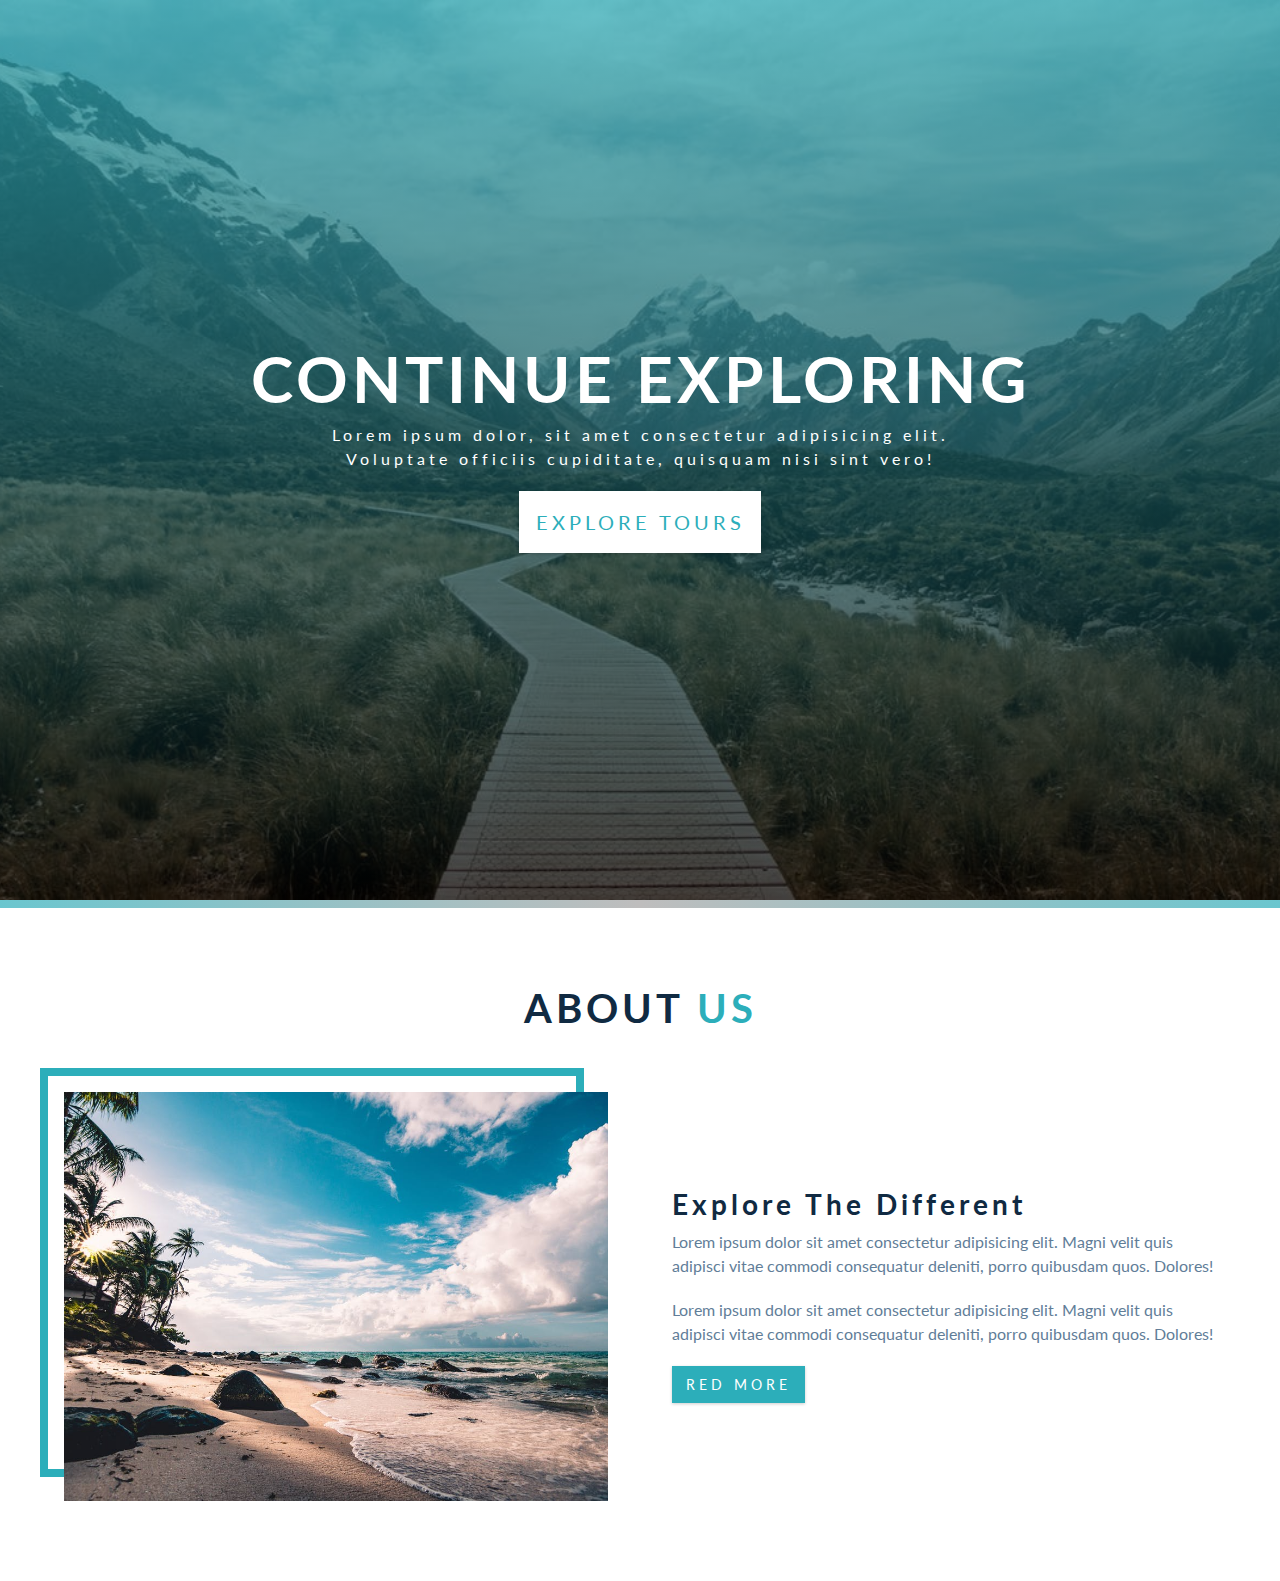
==== index.html @ 552b9ff3 "About is physically compeleted" ====
<!DOCTYPE html>
<html lang="en">
  <head>
    <meta charset="UTF-8" />
    <meta name="viewport" content="width=device-width, initial-scale=1.0" />
    <meta http-equiv="X-UA-Compatible" content="ie=edge" />
    <title>SANDRA || TOURS</title>
    <!-- favicon -->
    <link rel="shortcut icon" href="./images/favicon85.ico" type="image/x-icon" />
    <!-- font-awesome -->
    <link
      rel="stylesheet"
      href="./fontawesome-free-5.12.1-web/css/all.min.css"
    />
    <!-- styles css -->
    <link rel="stylesheet" href="./css/styles.css" />
  </head>
  <body>

    <!-- header  -->
    <header id="home">
      <!-- navbar -->

      <!-- hero -->
      <div class="hero">
        <div class="hero-banner">
          <h1>continue exploring</h1>
          <p>
            Lorem ipsum dolor, sit amet consectetur adipisicing elit. Voluptate officiis cupiditate, quisquam nisi sint vero!
          </p>
          <a href="#featured" class="btn hero-btn scroll-link">
            explore tours
          </a>
        </div>
      </div>
    </header>
    <!-- end of header  -->

    <!-- separation-Line -->
    <div class="content-divider"></div>
    <!-- end of separation-line -->

    <!-- about section -->
    <section class="section" id="about">

      <!-- title -->
      <div class="section-title">
        <h2>about <span>us</span></h2>
      </div>
      <!-- end of title -->

      <div class="section-center about-center">
        <!-- about img wrapper -->
        <article class="about-img">
          <img src="./images/about.jpeg" alt="awesome beach" class="about-photo">
        </article>
        <!-- end of about img wrapper -->

        <!-- about info -->
        <article class="about-info">
          <h3>explore the different</h3>
          <p>
            Lorem ipsum dolor sit amet consectetur adipisicing elit. Magni velit quis adipisci vitae commodi consequatur deleniti, porro quibusdam quos. Dolores!
          </p>

          <p>
            Lorem ipsum dolor sit amet consectetur adipisicing elit. Magni velit quis adipisci vitae commodi consequatur deleniti, porro quibusdam quos. Dolores!
          </p>
          <a href="#" class="btn">red more</a>
          
        </article>
        <!-- end of about info -->
      </div>

    </section>
    <!-- end of about section -->

    <!-- services -->
    <!--end services -->

    <!-- featured tours -->
    <!-- end of featured tours -->

    <!-- contact -->

    <!-- end of contact -->

    <!-- gallery  -->

    <!-- end of gallery  -->

    <!-- footer -->

    <!-- js -->
    <script src="./js/app.js"></script>
  </body>
</html>
---- css/styles.css ----
/*
=============== 
Fonts
===============
*/
@import url("https://fonts.googleapis.com/css?family=Lato:400,700&display=swap");

/*
=============== 
Variables
===============
*/

:root {
  /* dark shades of primary color*/
  --clr-primary-1: hsl(184, 91%, 17%);
  --clr-primary-2: hsl(185, 84%, 25%);
  --clr-primary-3: hsl(185, 81%, 29%);
  --clr-primary-4: hsl(184, 77%, 34%);
  /* primary/main color */
  --clr-primary-5: hsl(185, 62%, 45%);
  /* lighter shades of primary color */
  --clr-primary-6: hsl(185, 57%, 50%);
  --clr-primary-7: hsl(184, 65%, 59%);
  --clr-primary-8: hsl(184, 80%, 74%);
  --clr-primary-9: hsl(185, 94%, 87%);
  --clr-primary-10: hsl(186, 100%, 94%);
  /* darkest grey - used for headings */
  --clr-grey-1: hsl(209, 61%, 16%);
  --clr-grey-2: hsl(211, 39%, 23%);
  --clr-grey-3: hsl(209, 34%, 30%);
  --clr-grey-4: hsl(209, 28%, 39%);
  /* grey used for paragraphs */
  --clr-grey-5: hsl(210, 22%, 49%);
  --clr-grey-6: hsl(209, 23%, 60%);
  --clr-grey-7: hsl(211, 27%, 70%);
  --clr-grey-8: hsl(210, 31%, 80%);
  --clr-grey-9: hsl(212, 33%, 89%);
  --clr-grey-10: hsl(210, 36%, 96%);
  --clr-white: #fff;
  --ff-primary: "Lato", sans-serif;
  --transition: all 0.3s linear;
  --spacing: 0.25rem;
  --radius: 0.5rem;
  --light-shadow: 0 5px 15px rgba(0, 0, 0, 0.1);
  --dark-shadow: 0 5px 15px rgba(0, 0, 0, 0.2);
}
/*
=============== 
Global Styles
===============
*/

* {
  margin: 0;
  padding: 0;
  box-sizing: border-box;
}
body {
  font-family: var(--ff-primary);
  background: var(--clr-white);
  color: var(--clr-grey-1);
  line-height: 1.5;
  font-size: 0.875rem;
}
ul {
  list-style-type: none;
}
a {
  text-decoration: none;
}
img {
  width: 100%;
  display: block;
}
/* img:not(.nav-logo) {
  width: 100%;
  display: block;
} */

h1,
h2,
h3,
h4 {
  letter-spacing: var(--spacing);
  text-transform: capitalize;
  line-height: 1.25;
  margin-bottom: 0.75rem;
}
h1 {
  font-size: 3rem;
}
h2 {
  font-size: 2rem;
}
h3 {
  font-size: 1.25rem;
}
h4 {
  font-size: 0.875rem;
}
p {
  margin-bottom: 1.25rem;
  color: var(--clr-grey-5);
}
@media screen and (min-width: 800px) {
  h1 {
    font-size: 4rem;
  }
  h2 {
    font-size: 2.5rem;
  }
  h3 {
    font-size: 1.75rem;
  }
  h4 {
    font-size: 1rem;
  }
  body {
    font-size: 1rem;
  }
  h1,
  h2,
  h3,
  h4 {
    line-height: 1;
  }
}
/*  global classes */

.btn {
  text-transform: uppercase;
  background: var(--clr-primary-5);
  color: var(--clr-white);
  padding: 0.375rem 0.75rem;
  letter-spacing: var(--spacing);
  display: inline-block;
  /* font-weight: 700; */
  transition: var(--transition);
  font-size: 0.875rem;
  border: 2px solid transparent;
  cursor: pointer;
  box-shadow: 0 1px 3px rgba(0, 0, 0, 0.2);
}
.btn:hover {
  color: var(--clr-primary-1);
  background: var(--clr-primary-9);
}

.section{
  padding: 5rem 0;
}

.section-title{
  text-align: center;
  margin-bottom: 4rem;
}

.section-title h2{
  text-transform: uppercase;
}

.section-title span{
  color: var(--clr-primary-5);
}

.section-center{
  width: 90vw;
  margin: 0 auto;
  max-width: 1170px;
}

@media screen and (min-width: 992px){
  width: 95vw;
}
/*
=============== 
Navbar
===============
*/


/*
=============== 
Hero
===============
*/
.hero{
  min-height: 100vh;
  background: var(--clr-primary-5);
  display: flex;
  justify-content: center;
  align-items: center;
  padding: 0 3rem;
}

.hero-banner{
  text-align: center;
  color: var(--clr-white);
}

.hero-banner h1{
  text-transform: uppercase;
}

.hero-banner p{
  max-width: 35rem;
  margin-left: auto;
  margin-right: auto;
  color: var(--clr-white);
  letter-spacing: var(--spacing);
}

.hero-btn{
  padding: 0.9rem;
  font-size: 1.25rem;
  background: var(--clr-white);
  color: var(--clr-primary-5);
}

.hero-btn:hover{
  background: transparent;
  color: var(--clr-white);
  border-color: var(--clr-white);
}

@media screen and (min-width:768px){
  .hero{
    background: linear-gradient(rgba(44,174,186,0.7), rgba(0, 0, 0, 0.7)) ,url('../images/main.jpeg') center/cover no-repeat;
  }

  .hero-banner{
    padding: 0;
  }

  .hero-banner p{
    max-width: 45rem;
  }
}

.content-divider{
  height: 0.5rem;
  background: linear-gradient(to Left, rgba(44,174,186,0.7), rgba(163, 161, 161, 0.7), rgba(44,174,186,0.7));
}

/*
=============== 
About
===============
*/

/* section add to globals */
/* title add to globals */
/* section center add to globals */

.about-img, .about-info{
  margin-bottom: 2rem;
}

@media screen and (min-width: 992px){
  .about-center{
    display: flex;
    justify-content: space-between;
    flex-wrap: wrap;
  }

  .about-img, .about-info{
    flex: 0 0 calc(50% - 2rem);
    margin-bottom: 0;
    align-self: center;
  }
}

@media screen and (min-width:1170px){
  .about-img{
    position: relative;
  }

  .about-img::before{
    content: '';
    position: absolute;
    width: 100%;
    height: 100%;
    border: 0.5rem solid var(--clr-primary-5);
    box-sizing: border-box;
    top: -1.5rem;
    left: -1.5rem;
    z-index: -1;
  }

}

/*
=============== 
Services
===============
*/



/*
=============== 
Featured Tours
===============
*/



/*
=============== 
Contact
===============
*/



/*
=============== 
Gallery
===============
*/

 

/*
=============== 
Footer
===============
*/
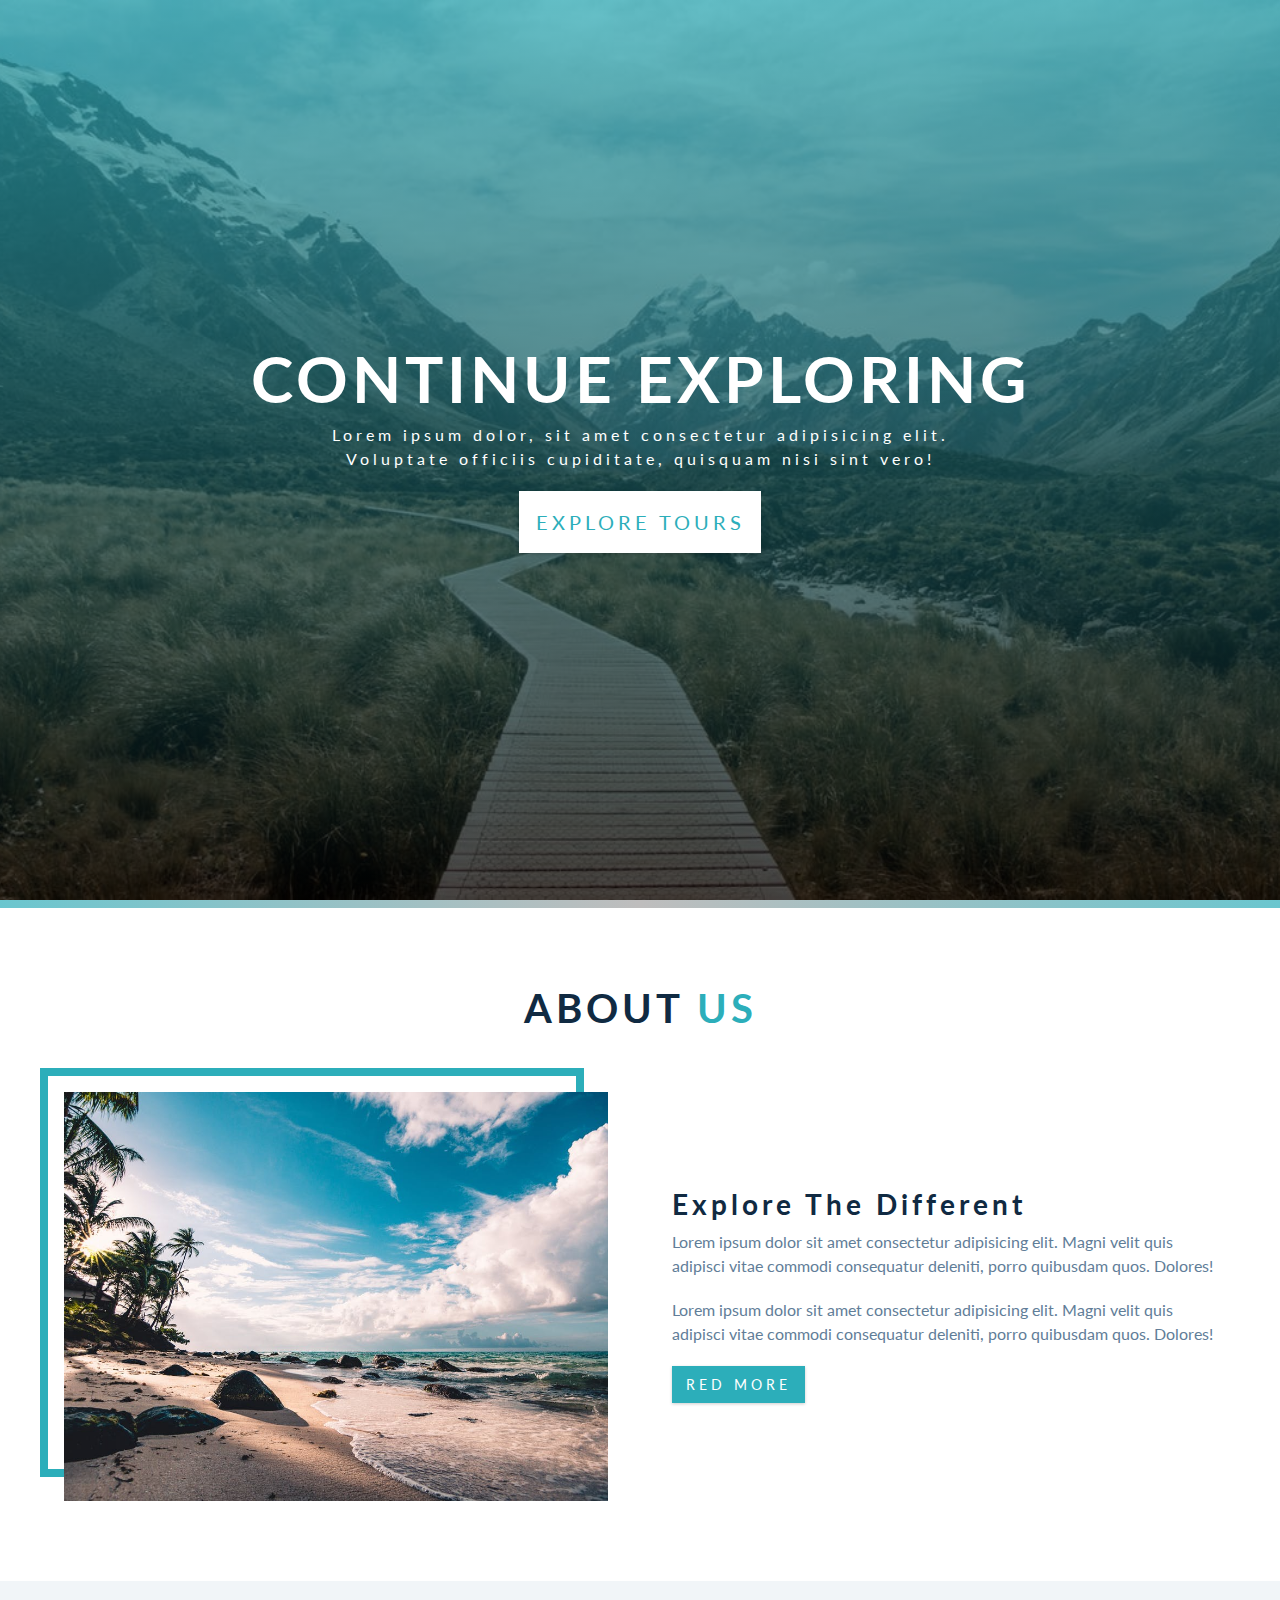
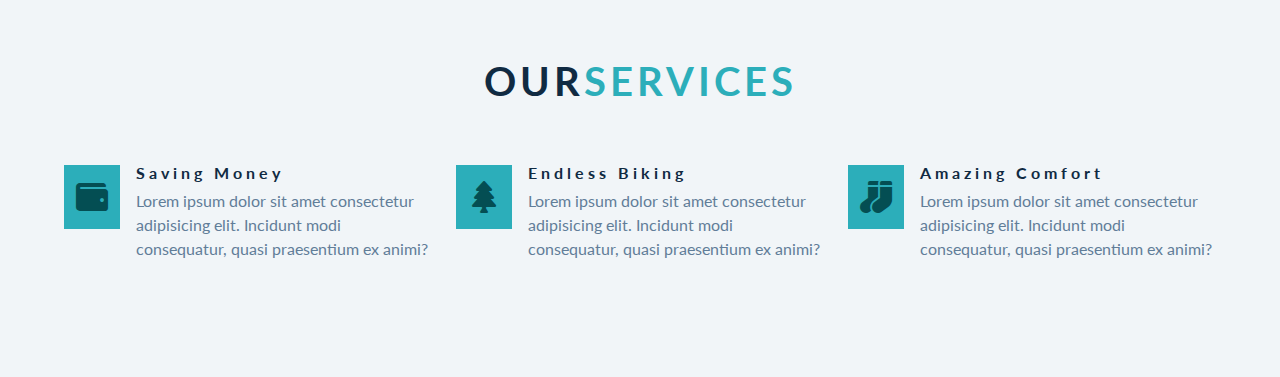
==== commit dbbfcaea: "services is physically compeleted" ====
--- a/index.html
+++ b/index.html
@@ -6,7 +6,7 @@
     <meta http-equiv="X-UA-Compatible" content="ie=edge" />
     <title>SANDRA || TOURS</title>
     <!-- favicon -->
-    <link rel="shortcut icon" href="./images/favicon85.ico" type="image/x-icon" />
+    <link rel="shortcut icon" href="./images/Sandra-favicon.ico" type="image/x-icon" />
     <!-- font-awesome -->
     <link
       rel="stylesheet"
@@ -36,18 +36,21 @@
     </header>
     <!-- end of header  -->
 
+
+
     <!-- separation-Line -->
     <div class="content-divider"></div>
     <!-- end of separation-line -->
 
+
+
     <!-- about section -->
     <section class="section" id="about">
-
-      <!-- title -->
+      <!-- section-title -->
       <div class="section-title">
         <h2>about <span>us</span></h2>
       </div>
-      <!-- end of title -->
+      <!-- end of section-title -->
 
       <div class="section-center about-center">
         <!-- about img wrapper -->
@@ -75,7 +78,66 @@
     </section>
     <!-- end of about section -->
 
+
+
     <!-- services -->
+    <section class="section services" id="services">
+
+      <!-- section-title -->
+      <div class="section-title">
+        <h2>our<span>services</span></h2>
+      </div>
+      <!-- end of section-title -->
+
+      <div class="section-center services-center">
+        
+        <!-- single service -->
+        <article class="service">
+          <span class="service-icon">
+            <i class="fas fa-wallet fa-fw"></i>
+          </span>
+
+          <div class="service-info">
+            <h4 class="service-title">saving money</h4>
+            <p class="service-text">
+              Lorem ipsum dolor sit amet consectetur adipisicing elit. Incidunt modi consequatur, quasi praesentium ex animi?
+            </p>
+          </div>
+        </article> 
+        <!-- end of single service -->
+
+        <!-- single service -->
+        <article class="service">
+          <span class="service-icon">
+            <i class="fas fa-tree fa-fw"></i>
+          </span>
+
+          <div class="service-info">
+            <h4 class="service-title">endless biking</h4>
+            <p class="service-text">
+              Lorem ipsum dolor sit amet consectetur adipisicing elit. Incidunt modi consequatur, quasi praesentium ex animi?
+            </p>
+          </div>
+        </article> 
+        <!-- end of single service -->
+
+        <!-- single service -->
+        <article class="service">
+          <span class="service-icon">
+            <i class="fas fa-socks fa-fw"></i>
+          </span>
+
+          <div class="service-info">
+            <h4 class="service-title">amazing comfort</h4>
+            <p class="service-text">
+              Lorem ipsum dolor sit amet consectetur adipisicing elit. Incidunt modi consequatur, quasi praesentium ex animi?
+            </p>
+          </div>
+        </article> 
+        <!-- end of single service -->
+
+      </div>
+    </section>
     <!--end services -->
 
     <!-- featured tours -->
--- a/css/styles.css
+++ b/css/styles.css
@@ -304,8 +304,67 @@
 ===============
 */
 
-
-
+.services{
+  background: var(--clr-grey-10);
+}
+
+.service{
+  text-align: center;
+  margin-bottom: 3rem;
+}
+
+.service-icon{
+  background: var(--clr-primary-5);
+  color: var(--clr-primary-1);
+  padding: 0.5rem;
+  display: inline-block;
+  font-size: 2rem;
+  margin-bottom: 1.5rem;
+}
+
+.service-text{
+  max-width: 20rem;
+  margin-right: auto;
+  margin-left: auto;
+}
+
+@media screen and (min-width: 576px){
+  .services-center{
+    display: flex;
+    justify-content: space-between;
+    flex-wrap: wrap;
+  }
+
+  .service{
+    flex: 0 0 calc(50% - 1rem);
+    margin-bottom: 1rem;
+  }
+}
+
+@media screen and (min-width: 992px){
+  .service{
+    flex: 0 0 calc(33.333% - 1rem);
+  }
+}
+
+@media screen and (min-width: 1170px){
+  .service{
+    display: flex;
+    text-align: left;
+  }
+
+  .service-icon{
+    align-self: flex-start;
+  }
+
+  .service-info{
+    padding-left: 1rem;
+  }
+
+  .service-title{
+    margin-bottom: 0.5rem;
+  }
+}
 /*
 =============== 
 Contact
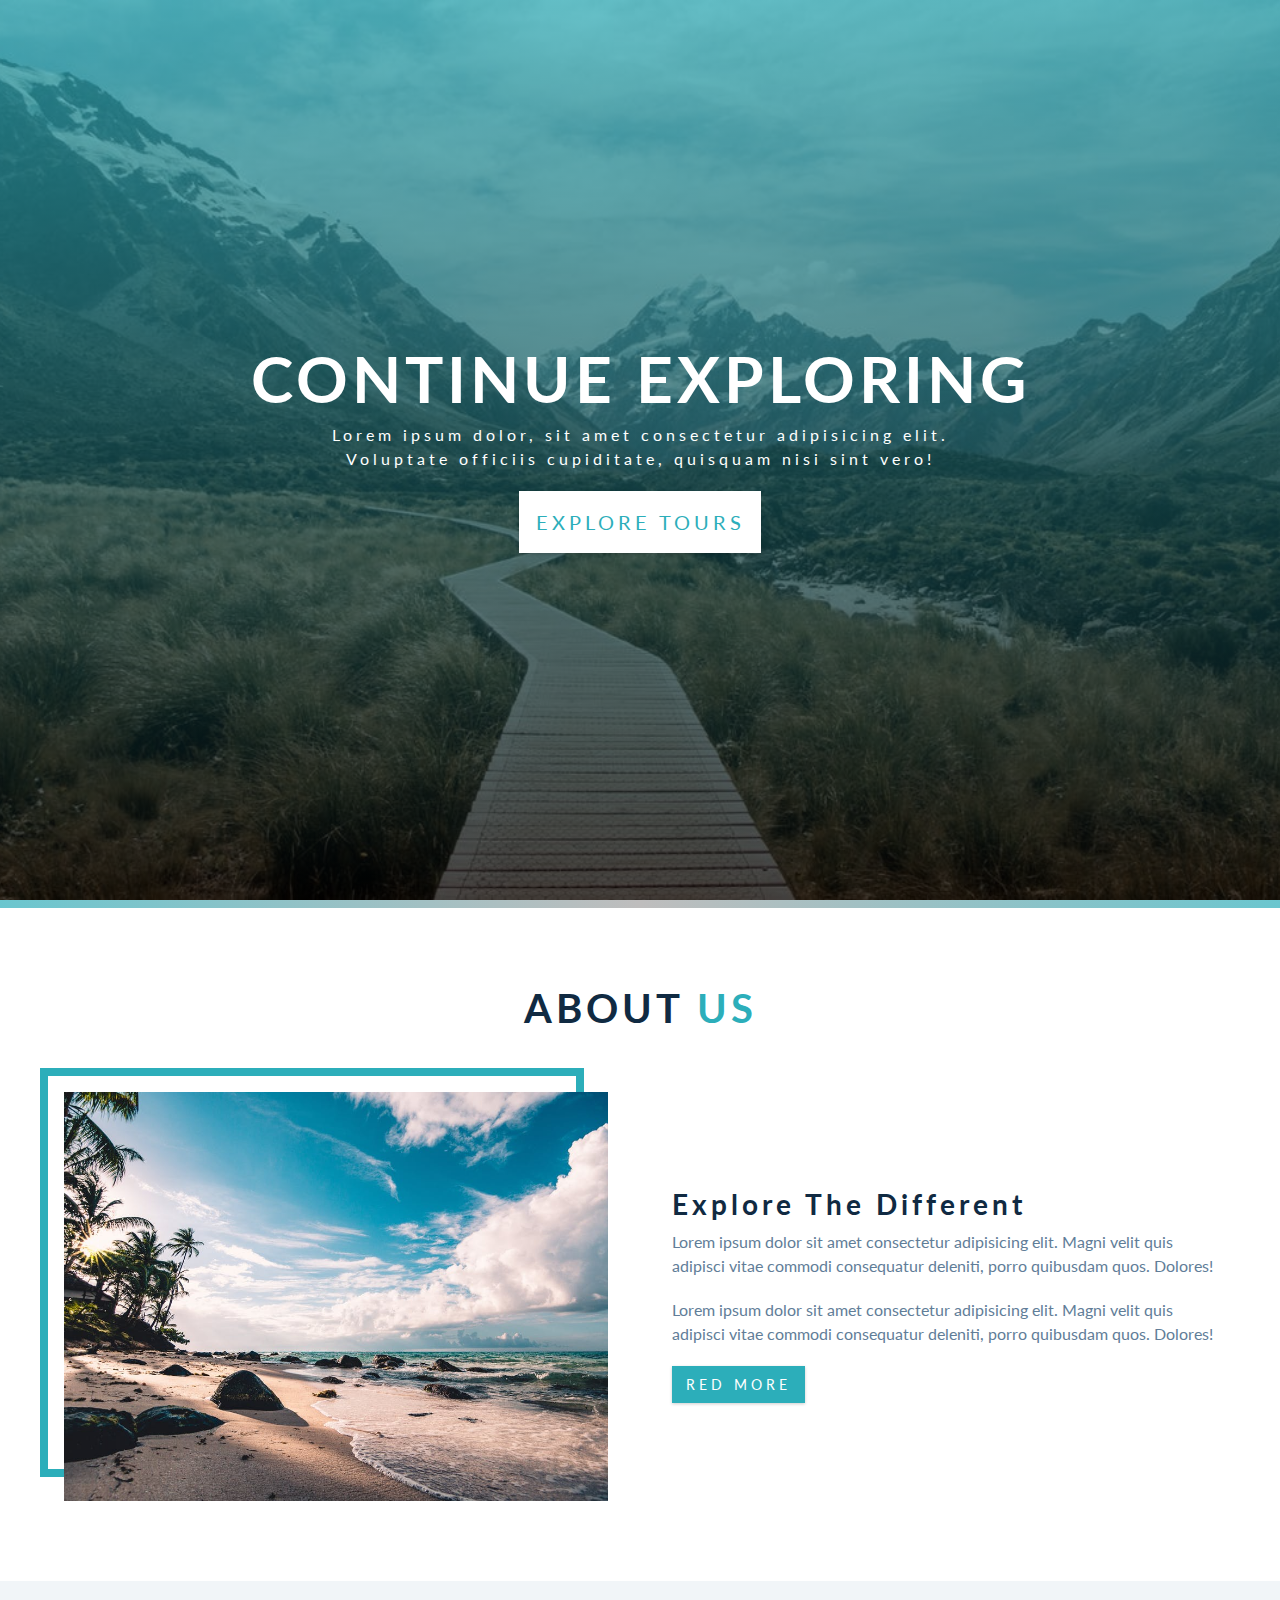
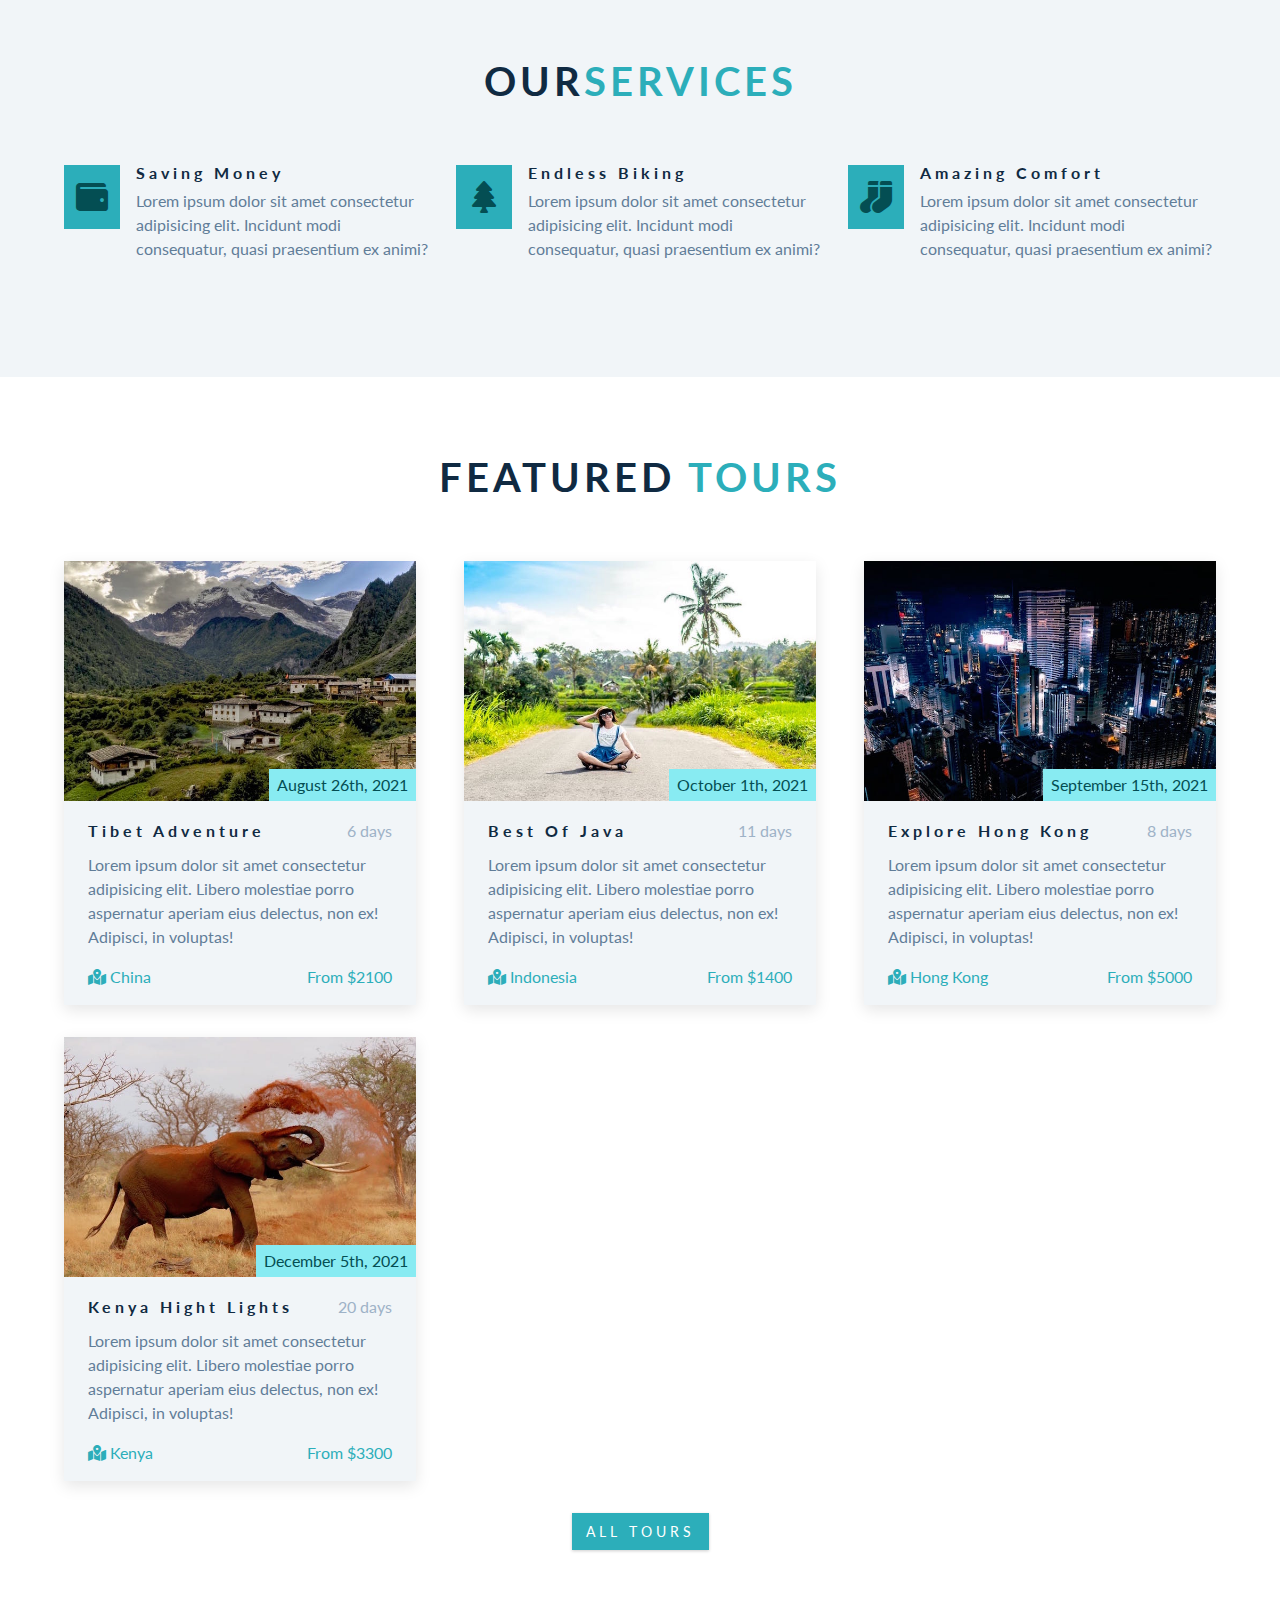
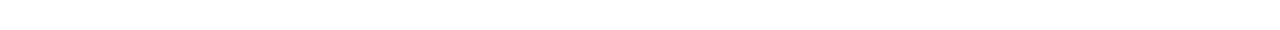
==== commit 3aa32024: "featured stage is physically compeleted" ====
--- a/index.html
+++ b/index.html
@@ -138,11 +138,159 @@
 
       </div>
     </section>
-    <!--end services -->
+    <!--end of services -->
+
+
 
     <!-- featured tours -->
+    <section class="section" id="featured">
+
+    <!-- section-title -->
+      <div class="section-title">
+        <h2>featured <span>tours</span></h2>
+      </div>
+      <!-- end of section-title -->
+      
+      <!-- featured-center -->
+      <div class="section-center featured-center">
+
+        <!-- single tour -->
+        <article class="tour-card">
+          <!-- tour-img -->
+          <div class="tour-img-container">
+            <img src="./images/tour-1.jpeg" class="tour-img" alt="">
+            <p class="tour-date">
+              august 26th, 2021</p>
+          </div>
+          <!-- end of tour-img -->
+
+          <!-- tour-info -->
+          <div class="tour-info">
+            <div class="tour-title">
+              <h4>tibet adventure</h4>
+              <p>6 days</p>
+            </div>
+            <p>
+              Lorem ipsum dolor sit amet consectetur adipisicing elit. Libero molestiae porro aspernatur aperiam eius delectus, non ex! Adipisci, in voluptas!
+            </p>
+            <div class="tour-footer">
+              <p>
+                <span>
+                  <i class="fas fa-map-marked-alt"></i>
+                </span>
+                china
+              </p>
+              <p>from $2100</p>
+            </div>
+          </div>
+        </article>
+        <!-- end of single tour -->
+
+        <!-- single tour -->
+        <article class="tour-card">
+          <!-- tour-img -->
+          <div class="tour-img-container">
+            <img src="./images/tour-2.jpeg" class="tour-img" alt="">
+            <p class="tour-date">
+              october 1th, 2021</p>
+          </div>
+          <!-- end of tour-img -->
+
+          <!-- tour-info -->
+          <div class="tour-info">
+            <div class="tour-title">
+              <h4>best of java</h4>
+              <p>11 days</p>
+            </div>
+            <p>
+              Lorem ipsum dolor sit amet consectetur adipisicing elit. Libero molestiae porro aspernatur aperiam eius delectus, non ex! Adipisci, in voluptas!
+            </p>
+            <div class="tour-footer">
+              <p>
+                <span>
+                  <i class="fas fa-map-marked-alt"></i>
+                </span>
+                indonesia
+              </p>
+              <p>from $1400</p>
+            </div>
+          </div>
+        </article>
+        <!-- end of single tour -->
+
+        <!-- single tour -->
+        <article class="tour-card">
+          <!-- tour-img -->
+          <div class="tour-img-container">
+            <img src="./images/tour-3.jpeg" class="tour-img" alt="">
+            <p class="tour-date">
+              september 15th, 2021</p>
+          </div>
+          <!-- end of tour-img -->
+
+          <!-- tour-info -->
+          <div class="tour-info">
+            <div class="tour-title">
+            <h4>explore hong kong</h4>
+              <p>8 days</p>
+            </div>
+            <p>
+              Lorem ipsum dolor sit amet consectetur adipisicing elit. Libero molestiae porro aspernatur aperiam eius delectus, non ex! Adipisci, in voluptas!
+            </p>
+            <div class="tour-footer">
+              <p>
+                <span>
+                  <i class="fas fa-map-marked-alt"></i>
+                </span>
+                hong kong
+              </p>
+              <p>from $5000</p>
+            </div>
+          </div>
+        </article>
+        <!-- end of single tour -->
+
+        <!-- single tour -->
+        <article class="tour-card">
+          <!-- tour-img -->
+          <div class="tour-img-container">
+            <img src="./images/tour-4.jpeg" class="tour-img" alt="">
+            <p class="tour-date">
+              december 5th, 2021</p>
+          </div>
+          <!-- end of tour-img -->
+
+          <!-- tour-info -->
+          <div class="tour-info">
+            <div class="tour-title">
+            <h4>kenya hight lights</h4>
+              <p>20 days</p>
+            </div>            
+            <p>
+              Lorem ipsum dolor sit amet consectetur adipisicing elit. Libero molestiae porro aspernatur aperiam eius delectus, non ex! Adipisci, in voluptas!
+            </p>
+            <div class="tour-footer">
+              <p>
+                <span>
+                  <i class="fas fa-map-marked-alt"></i>
+                </span>
+                kenya
+              </p>
+              <p>from $3300</p>
+            </div>
+          </div>
+        </article>
+        <!-- end of single tour -->
+      </div>
+      <!-- end of featured-center -->
+      <div class="tour-btn">
+        <a href="#" class="btn">all tours</a>
+      </div>
+    </section>
     <!-- end of featured tours -->
 
+
+ 
     <!-- contact -->
 
     <!-- end of contact -->
--- a/css/styles.css
+++ b/css/styles.css
@@ -296,14 +296,6 @@
 ===============
 */
 
-
-
-/*
-=============== 
-Featured Tours
-===============
-*/
-
 .services{
   background: var(--clr-grey-10);
 }
@@ -365,6 +357,102 @@
     margin-bottom: 0.5rem;
   }
 }
+
+/*
+=============== 
+Featured Tours
+===============
+*/
+.tour-card{
+  transition: var(--transition);
+  background: var(--clr-grey-10);
+  box-shadow: var(--light-shadow);
+  margin-bottom: 2rem;
+}
+
+.tour-card:hover{
+  box-shadow: var(--dark-shadow);
+  transform: scale(1.02);
+  border-bottom-left-radius: var(--radius);
+  border-bottom-right-radius: var(--radius);
+}
+
+.tour-img-container{
+  position: relative;
+}
+
+.tour-img{
+  height: 15rem;
+  object-fit: cover;
+}
+
+.tour-date{
+  position: absolute;
+  right: 0;
+  bottom: 0;
+  background: var(--clr-primary-8);
+  margin-bottom: 0;
+  color: var(--clr-primary-1);
+  text-transform: capitalize;
+  padding: 0.25rem 0.5rem;
+}
+
+.tour-info{
+  padding: 1.25rem 1.5rem;
+}
+
+.tour-title{
+  display: flex;
+  justify-content: space-between;
+  flex-wrap: wrap;
+}
+
+.tour-title h4, .tour-title p{
+  margin-bottom: 0.75rem;
+  line-height: 1.25rem;
+}
+
+.tour-title p{
+  color: var(--clr-grey-7);
+}
+
+.tour-footer{
+  display: flex;
+  justify-content: space-between;
+  flex-wrap: wrap;
+  align-items: center;
+}
+
+.tour-footer p{
+  line-height: 0;
+  margin-bottom: 0;
+  text-transform: capitalize;
+  color: var(--clr-primary-5);
+}
+
+.tour-btn{
+  text-align: center;
+}
+
+@media screen and (min-width:768px){
+  .featured-center{
+    display: flex;
+    flex-wrap: wrap;
+    justify-content: space-between;
+  }
+
+  .tour-card{
+    flex: 0 0 calc(50% - 2rem);
+  }
+}
+
+@media screen and (min-width: 1170px){
+  .tour-card{
+    flex: 0 0 calc(33.333% - 2rem);
+  }
+}
+
+
 /*
 =============== 
 Contact
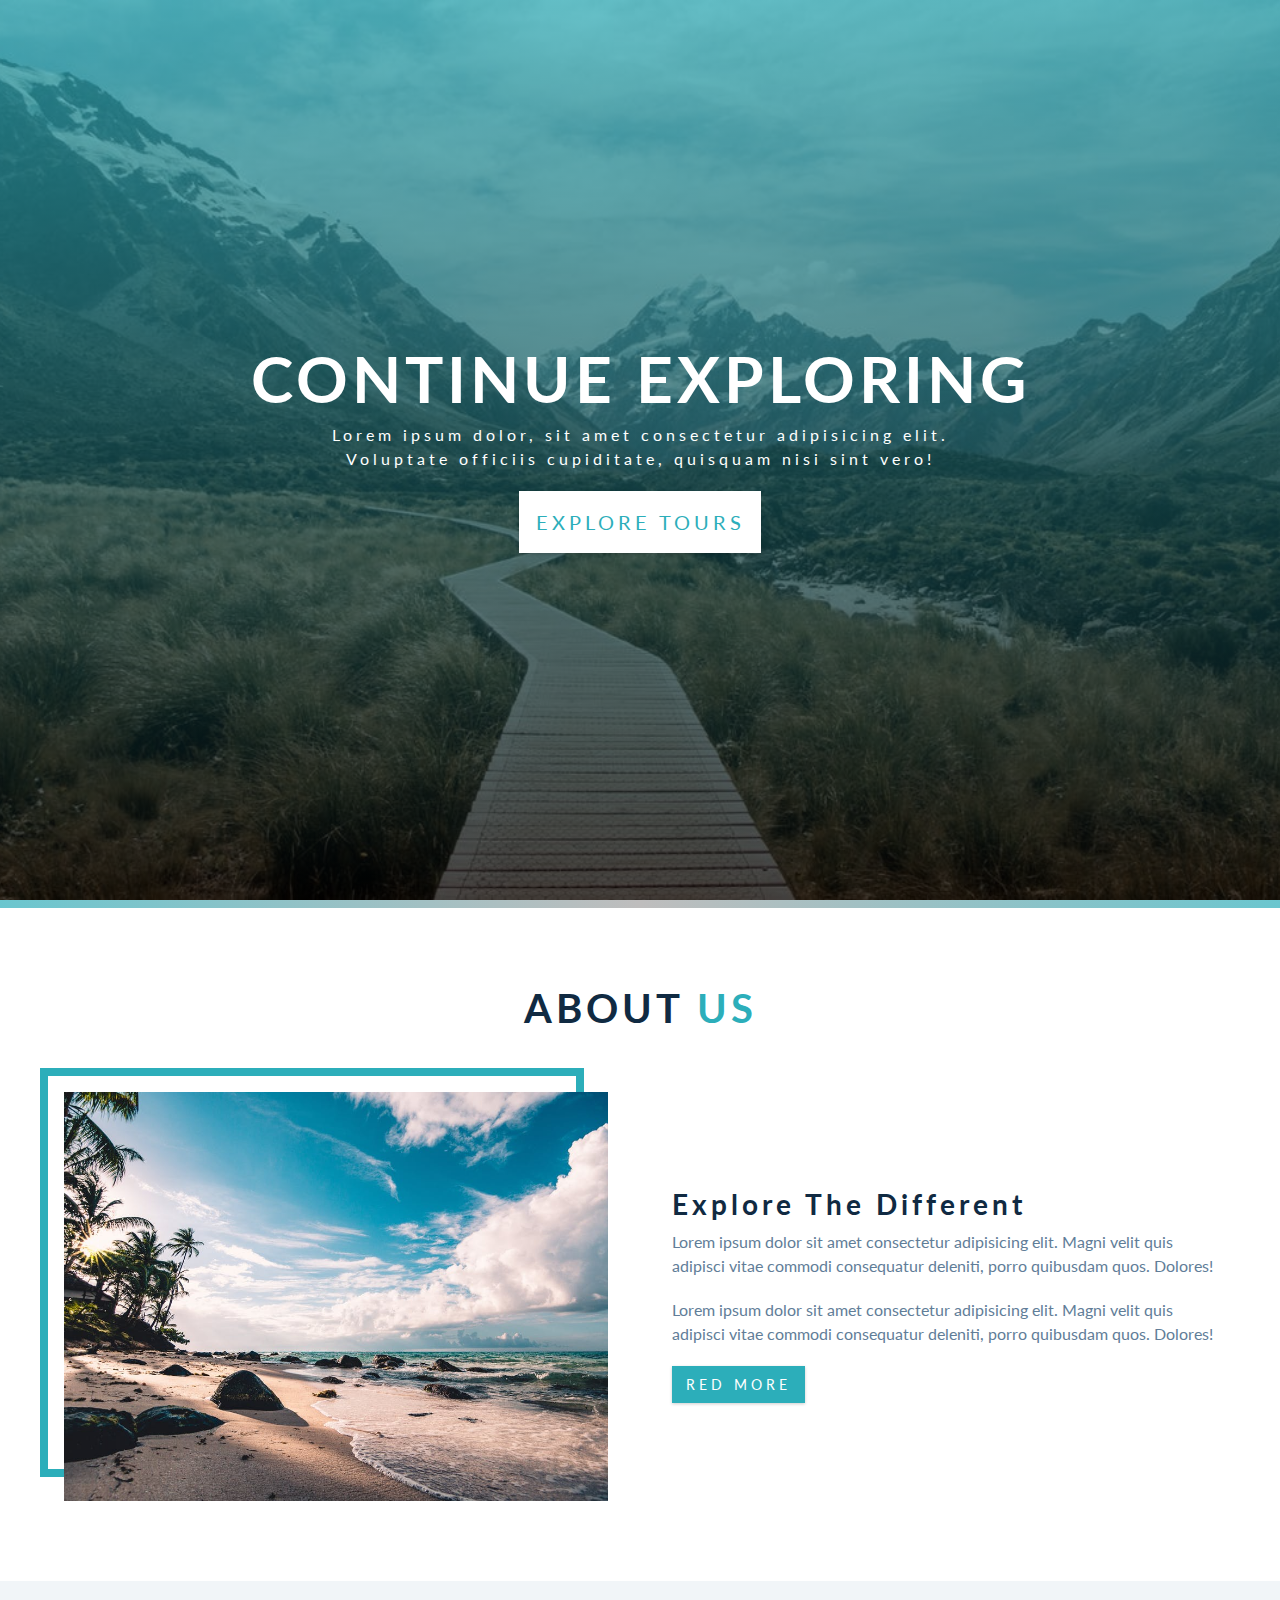
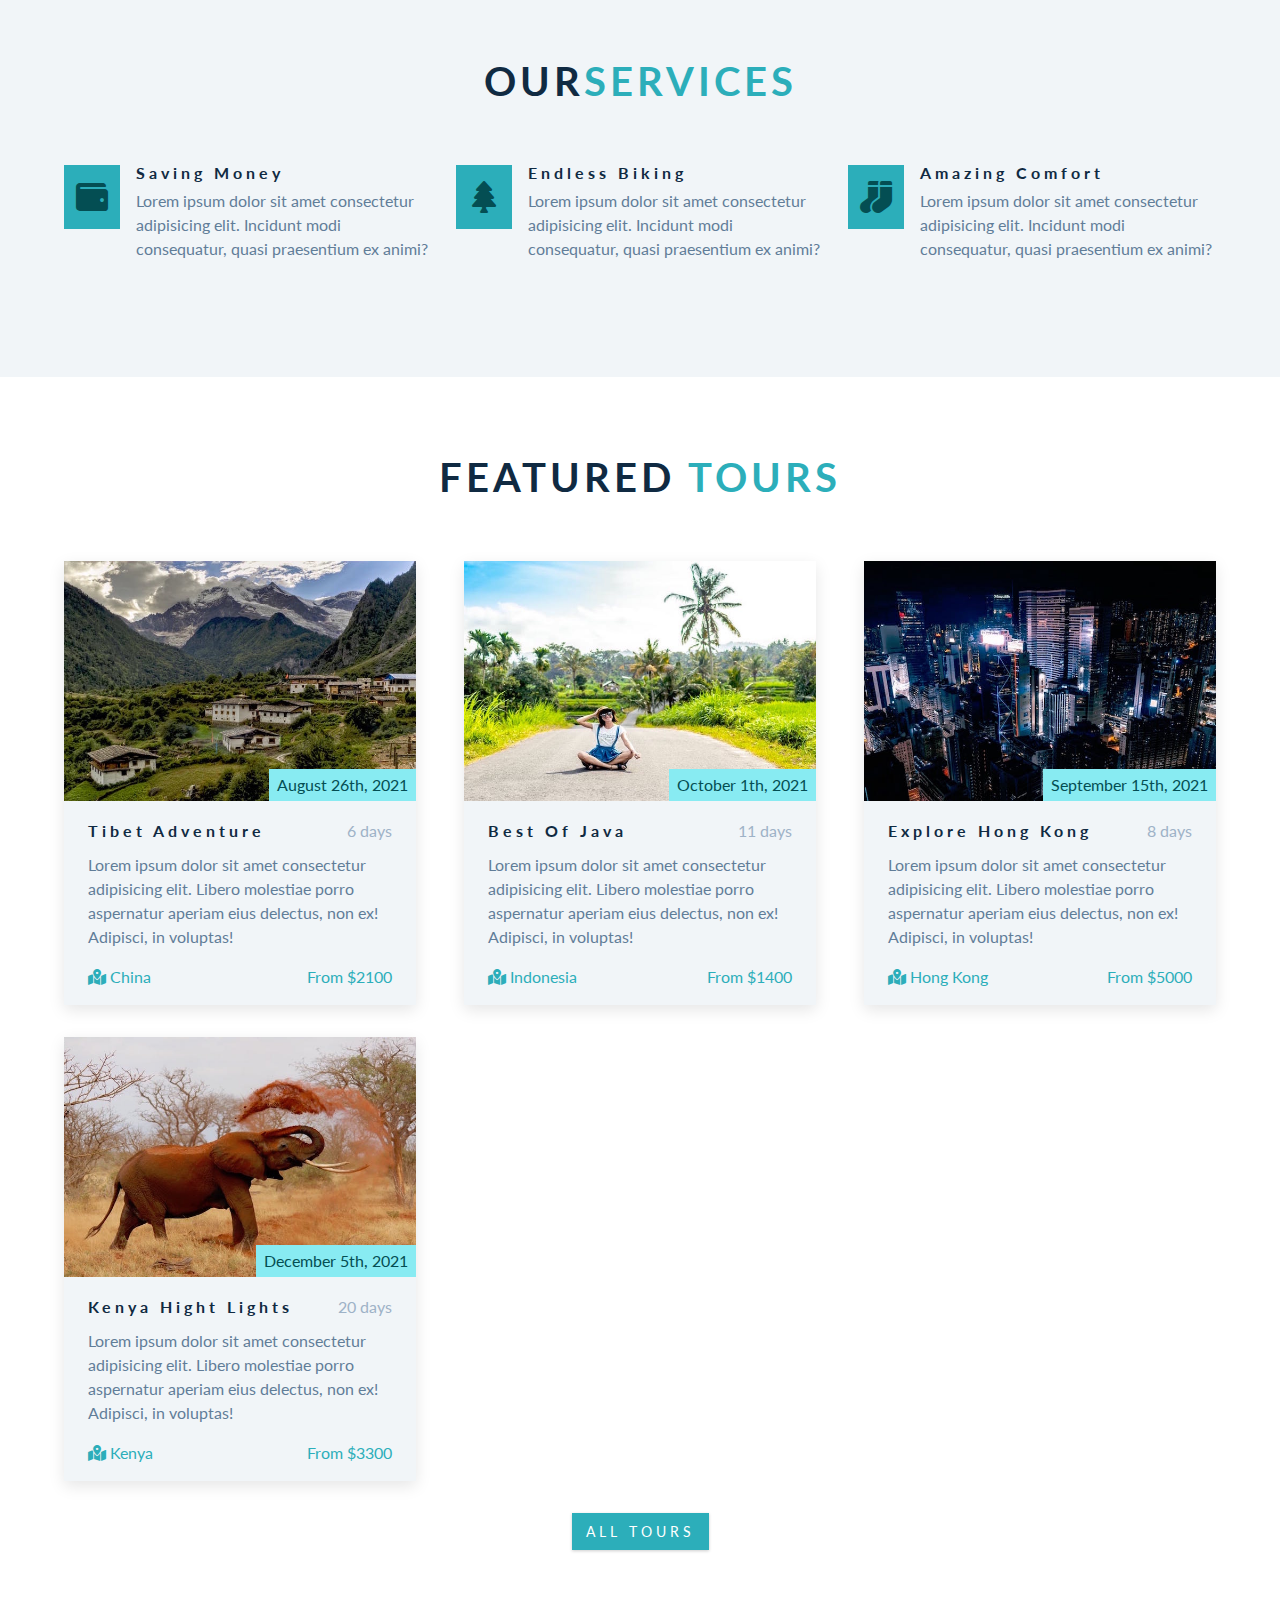
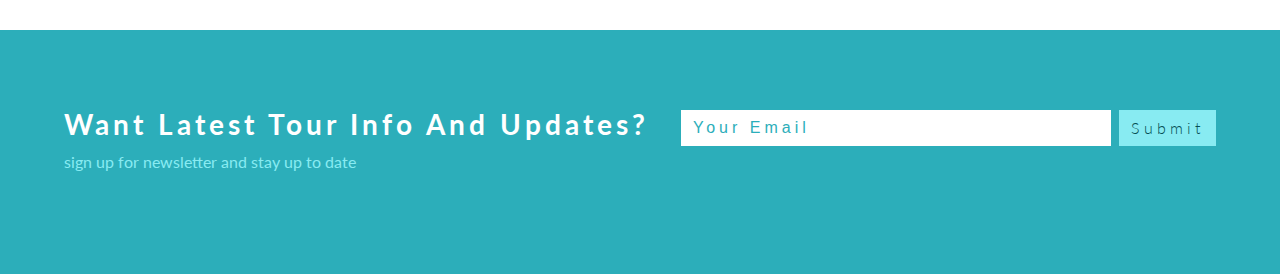
==== commit 22d0b60c: "contact stage is physically compeleted" ====
--- a/index.html
+++ b/index.html
@@ -290,9 +290,34 @@
     <!-- end of featured tours -->
 
 
- 
+
     <!-- contact -->
-
+    <section class="section contact" id="contact">
+      <div class="section-center contact-center">
+
+        <!-- contact-title -->
+        <article class="contact-title">
+          <h3>want latest tour info and updates?</h3>
+          <p>
+            sign up for newsletter and stay up to date
+          </p>
+        </article>
+        <!-- end of contact-title -->
+
+        <!-- contact-form -->
+        <form
+  action="https://formspree.io/f/xqkgobqd"
+  method="POST" class="contact-form"
+>
+          <input type="email" name="email" class="form-control" placeholder="your email">
+
+          <button type="submit" class="btn-submit">
+            submit
+          </button>
+        </form>
+        <!-- end of contact-form -->
+      </div>
+    </section>
     <!-- end of contact -->
 
     <!-- gallery  -->
--- a/css/styles.css
+++ b/css/styles.css
@@ -4,6 +4,8 @@
 ===============
 */
 @import url("https://fonts.googleapis.com/css?family=Lato:400,700&display=swap");
+
+
 
 /*
 =============== 
@@ -45,6 +47,9 @@
   --light-shadow: 0 5px 15px rgba(0, 0, 0, 0.1);
   --dark-shadow: 0 5px 15px rgba(0, 0, 0, 0.2);
 }
+
+
+
 /*
 =============== 
 Global Styles
@@ -126,6 +131,9 @@
     line-height: 1;
   }
 }
+
+
+
 /*  global classes */
 
 .btn {
@@ -180,6 +188,7 @@
 */
 
 
+
 /*
 =============== 
 Hero
@@ -242,6 +251,8 @@
   height: 0.5rem;
   background: linear-gradient(to Left, rgba(44,174,186,0.7), rgba(163, 161, 161, 0.7), rgba(44,174,186,0.7));
 }
+
+
 
 /*
 =============== 
@@ -290,6 +301,8 @@
 
 }
 
+
+
 /*
 =============== 
 Services
@@ -357,6 +370,8 @@
     margin-bottom: 0.5rem;
   }
 }
+
+
 
 /*
 =============== 
@@ -453,12 +468,79 @@
 }
 
 
+
 /*
 =============== 
 Contact
 ===============
 */
 
+.contact{
+  background: var(--clr-primary-5);
+
+}
+
+.contact-title{
+  color: var(--clr-white);
+}
+
+.contact-title p{
+  color: var(--clr-primary-8);
+}
+
+.contact-form{
+  display: flex;
+  max-width: 28rem;
+}
+
+.form-control{
+  flex: 1 1 auto;
+  color: var(--clr-primary-5);
+}
+
+.form-control, .btn-submit{
+  padding: 0.375rem 0.75rem;
+  font-size: 1rem;
+  line-height: 1.5;
+  font-weight: 300;
+  letter-spacing: var(--spacing);
+  background: var(--clr-white);
+  text-transform: capitalize;
+  border: transparent;
+}
+
+.form-control::placeholder{
+  color: inherit;
+}
+
+.btn-submit{
+  font-family: var(--ff-primary);
+  margin-left: 0.5rem;
+  background: var(--clr-primary-8);
+  color: var(--clr-primary-1);
+  cursor: pointer;
+  transition: var(--transition);
+}
+
+.btn-submit:hover{
+  background: var(--clr-primary-1);
+  color: var(--clr-primary-5);
+}
+
+@media screen and (min-width: 992px){
+  .contact-center{
+    display: flex;
+    flex-wrap: wrap;
+    justify-content: space-between;
+  }
+
+  .contact-form{
+    align-self: flex-start;
+    flex: 1 1 auto;
+    max-width: 100%;
+    padding-left: 2rem;
+  }
+}
 
 
 /*
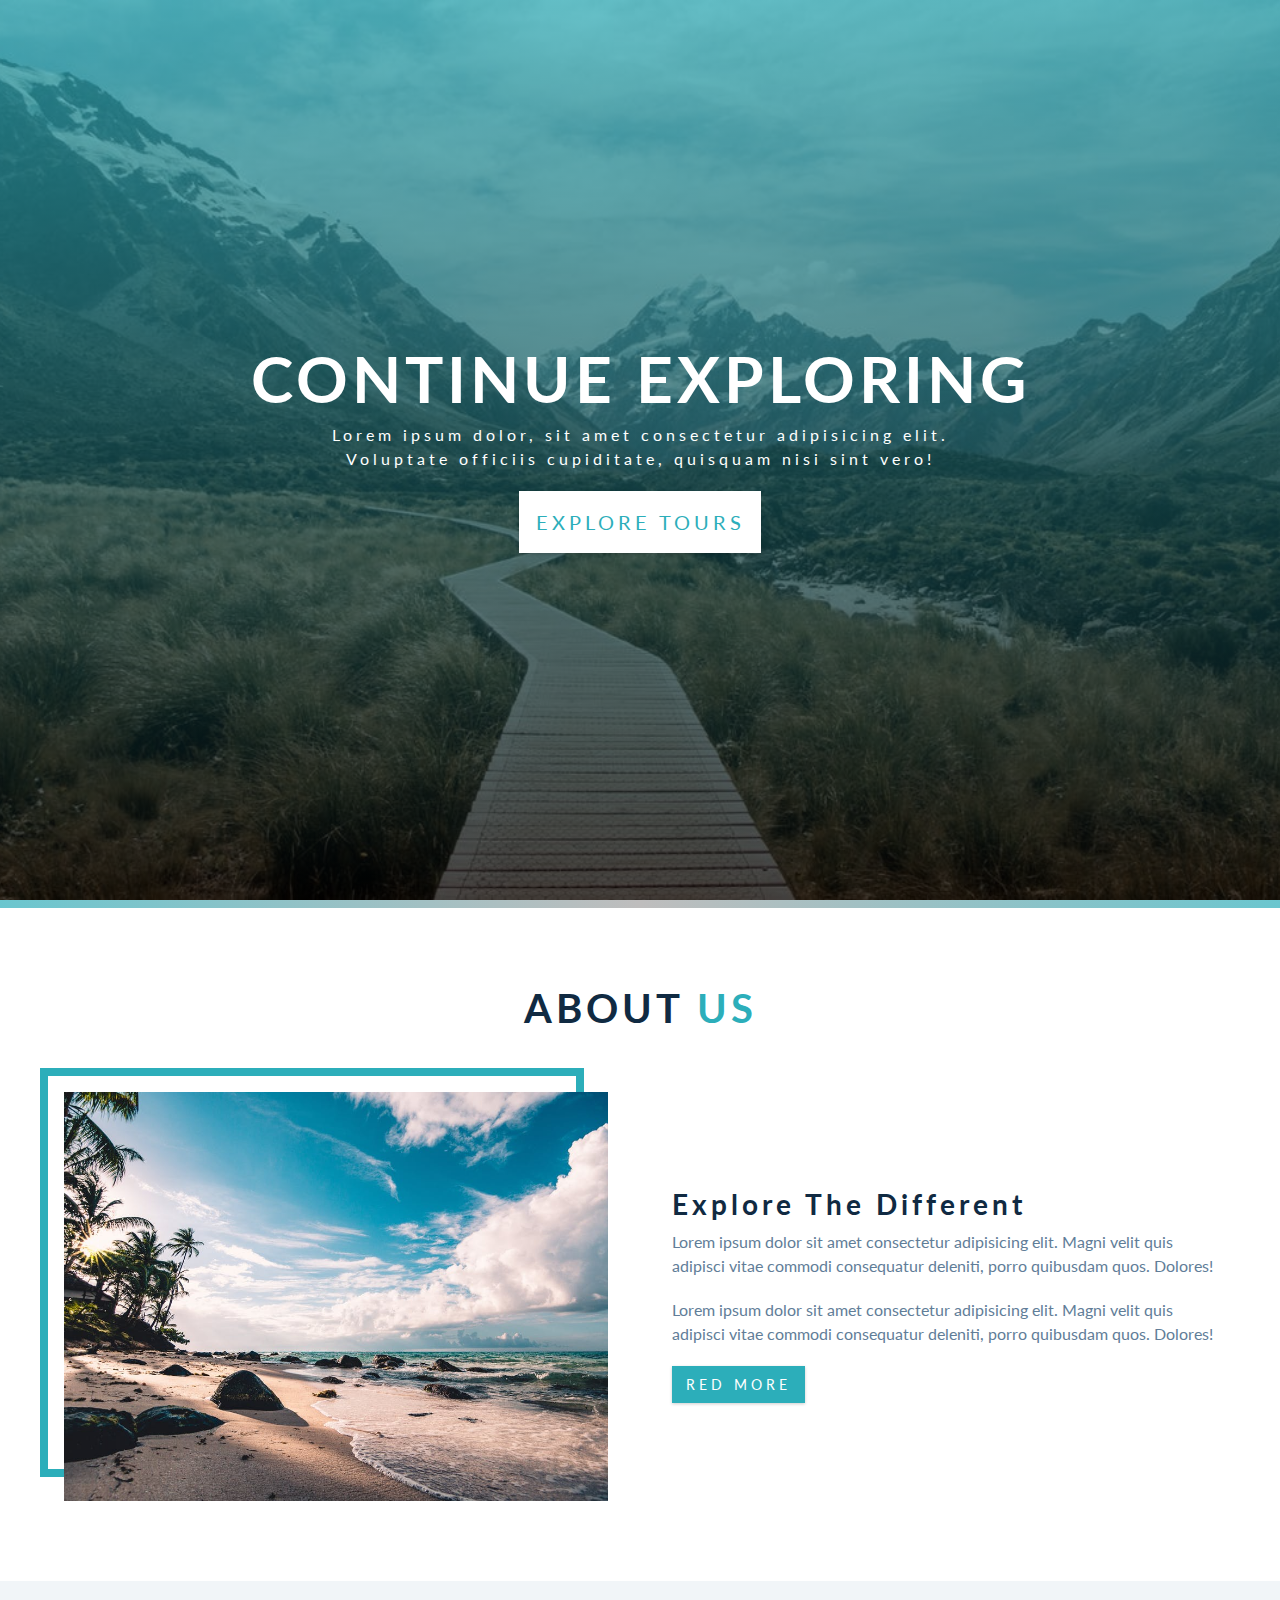
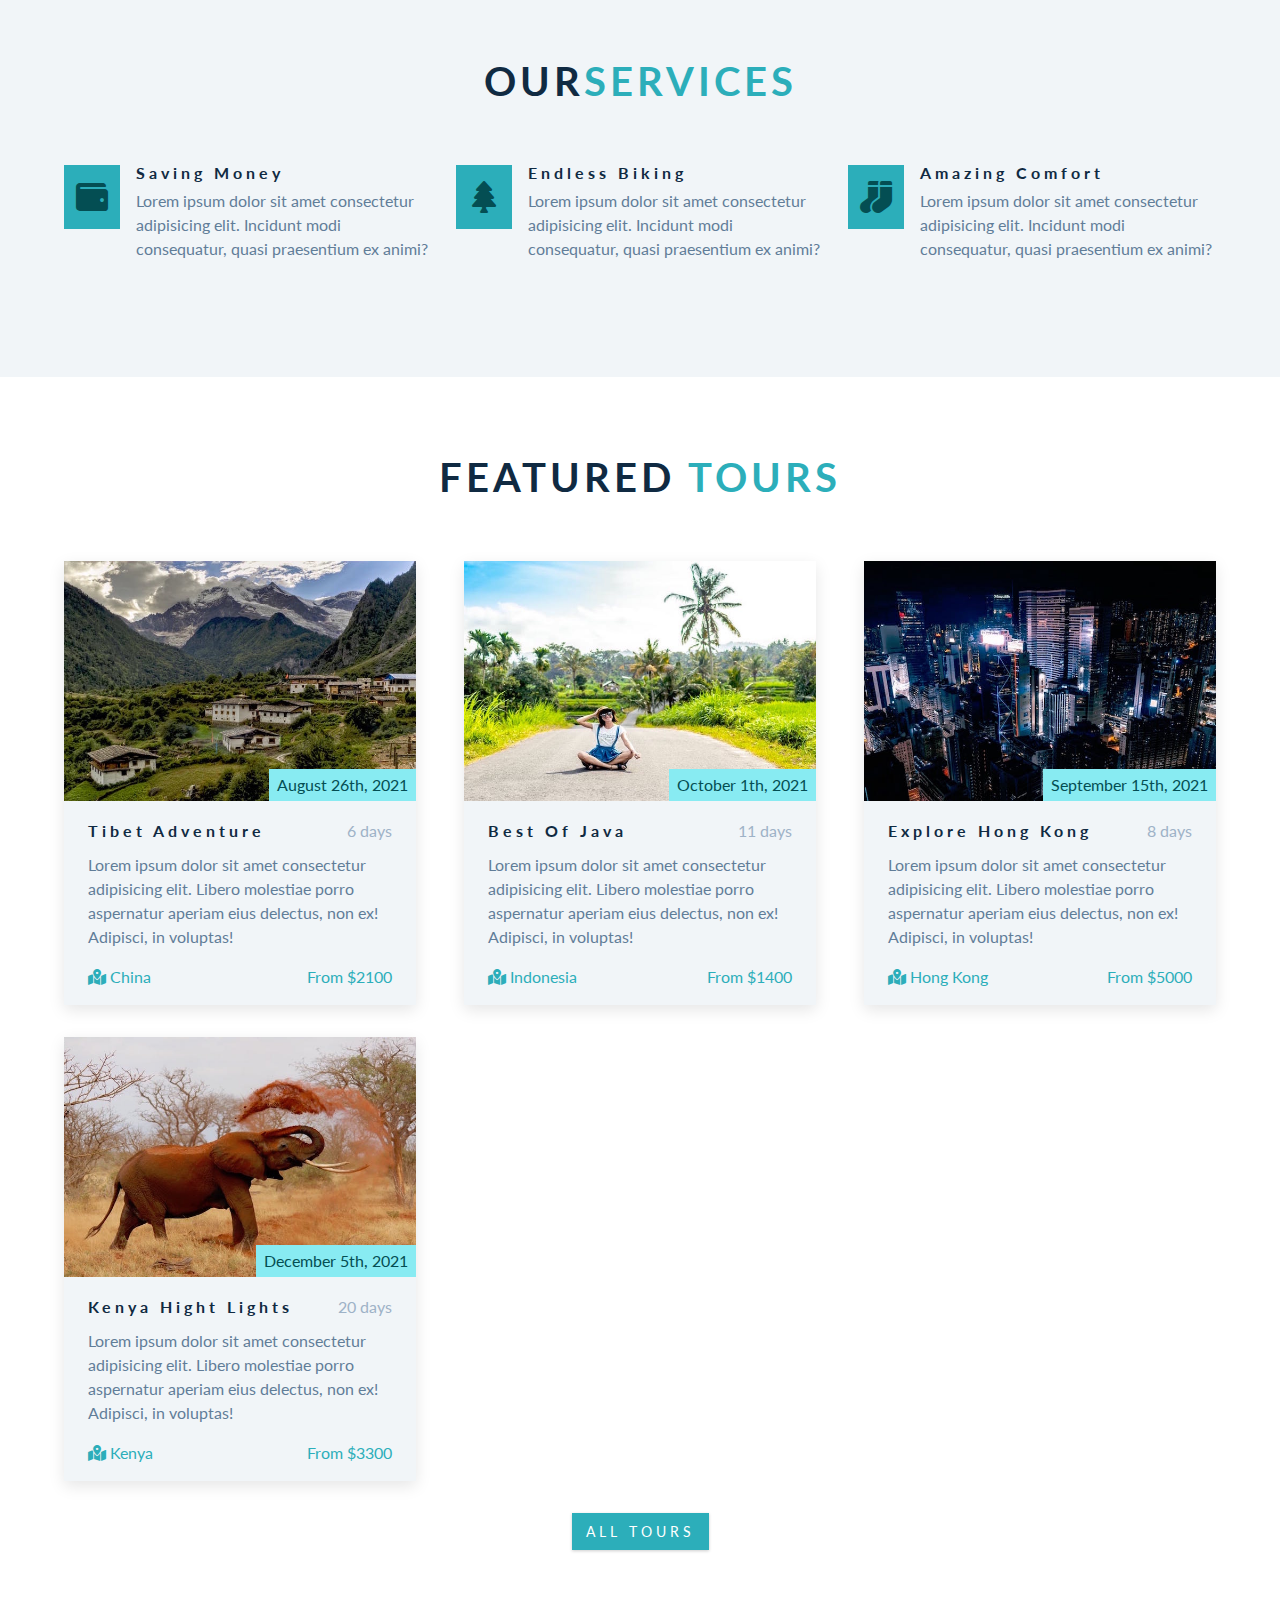
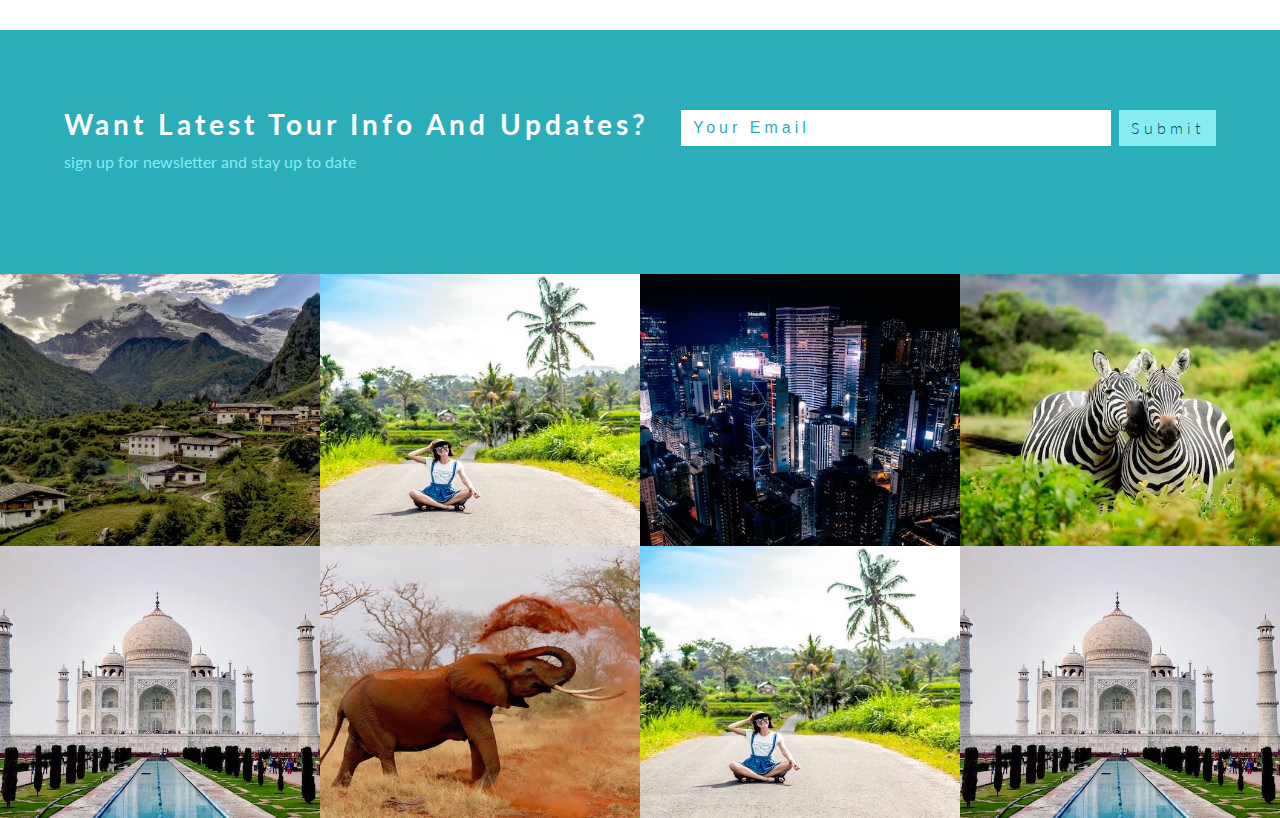
==== commit 13d85932: "Gallery stage is physically compeleted" ====
--- a/index.html
+++ b/index.html
@@ -320,7 +320,93 @@
     </section>
     <!-- end of contact -->
 
+
+
     <!-- gallery  -->
+    <section id="gallery">
+      <div class="gallery-center">
+        <!-- single item -->
+        <article class="gallery-img-container">
+          <img class="gallery-img" src="./images/tour-1.jpeg" alt="">
+
+          <a href="#" class="gallery-icon">
+            <i class="fas fa-search"></i>
+          </a>
+        </article>
+        <!-- end of single item -->
+
+        <!-- single item -->
+        <article class="gallery-img-container">
+          <img class="gallery-img" src="./images/tour-2.jpeg" alt="">
+
+          <a href="#" class="gallery-icon">
+            <i class="fas fa-search"></i>
+          </a>
+        </article>
+        <!-- end of single item -->
+
+        <!-- single item -->
+        <article class="gallery-img-container">
+          <img class="gallery-img" src="./images/tour-3.jpeg" alt="">
+
+          <a href="#" class="gallery-icon">
+            <i class="fas fa-search"></i>
+          </a>
+        </article>
+        <!-- end of single item -->
+
+        <!-- single item -->
+        <article class="gallery-img-container">
+          <img class="gallery-img" src="./images/tour-5.jpeg" alt="">
+
+          <a href="#" class="gallery-icon">
+            <i class="fas fa-search"></i>
+          </a>
+        </article>
+        <!-- end of single item -->
+
+        <!-- single item -->
+        <article class="gallery-img-container">
+          <img class="gallery-img" src="./images/tour-6.jpeg" alt="">
+
+          <a href="#" class="gallery-icon">
+            <i class="fas fa-search"></i>
+          </a>
+        </article>
+        <!-- end of single item -->
+
+        <!-- single item -->
+        <article class="gallery-img-container">
+          <img class="gallery-img" src="./images/tour-4.jpeg" alt="">
+
+          <a href="#" class="gallery-icon">
+            <i class="fas fa-search"></i>
+          </a>
+        </article>
+        <!-- end of single item -->
+
+        <!-- single item -->
+        <article class="gallery-img-container">
+          <img class="gallery-img" src="./images/tour-2.jpeg" alt="">
+
+          <a href="#" class="gallery-icon">
+            <i class="fas fa-search"></i>
+          </a>
+        </article>
+        <!-- end of single item -->
+
+        <!-- single item -->
+        <article class="gallery-img-container">
+          <img class="gallery-img" src="./images/tour-6.jpeg" alt="">
+
+          <a href="#" class="gallery-icon">
+            <i class="fas fa-search"></i>
+          </a>
+        </article>
+        <!-- end of single item -->
+      </div>
+    </section>
+
 
     <!-- end of gallery  -->
 
--- a/css/styles.css
+++ b/css/styles.css
@@ -538,7 +538,7 @@
     align-self: flex-start;
     flex: 1 1 auto;
     max-width: 100%;
-    padding-left: 2rem;
+    padding-left: 2rem ;
   }
 }
 
@@ -549,8 +549,53 @@
 ===============
 */
 
- 
-
+  .gallery-img-container{
+    position: relative;
+    background: var(--clr-primary-5);
+  }
+
+  .gallery-icon{
+    position: absolute;
+    top: 50%;
+    right: 50%;
+    font-size: 2rem;
+    transform: translate(-50%, -50%);
+    color: var(--clr-white);
+    opacity: 0;
+    cursor: pointer;
+  }
+
+  .gallery-img{
+    height: 17rem;
+    object-fit: cover;
+    transition: var(--transition);
+  }
+
+  .gallery-img-container:hover .gallery-img{
+    opacity: 0.5;
+  }
+
+  .gallery-img-container:hover .gallery-icon{
+    opacity: 1;
+  }
+
+  @media screen and (min-width: 768px){
+    .gallery-center{
+      display: flex;
+      flex-wrap: wrap;
+    }
+
+    .gallery-img-container{
+      flex: 0 0 50%;
+    }
+  }
+
+
+  @media screen and (min-width: 992px){ 
+    .gallery-img-container{
+      flex: 0 0 25%;
+    }
+  }
 /*
 =============== 
 Footer
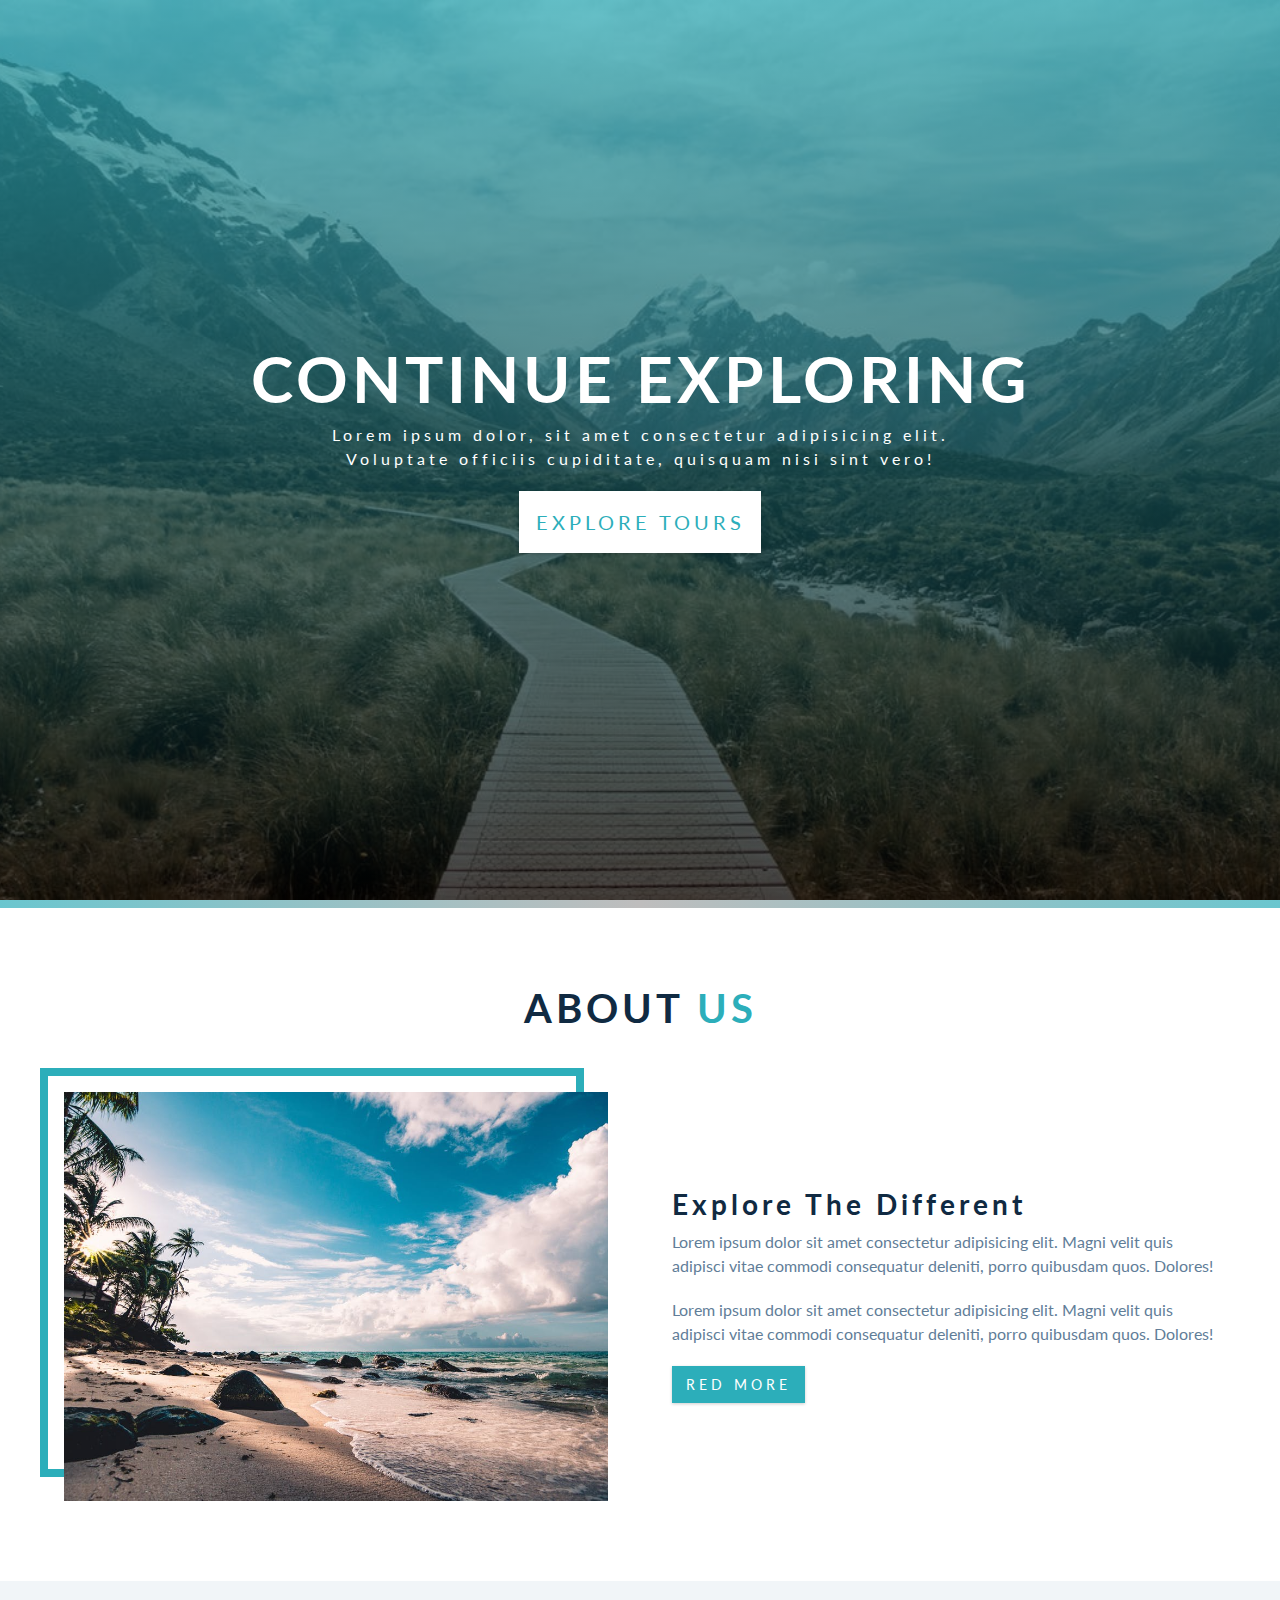
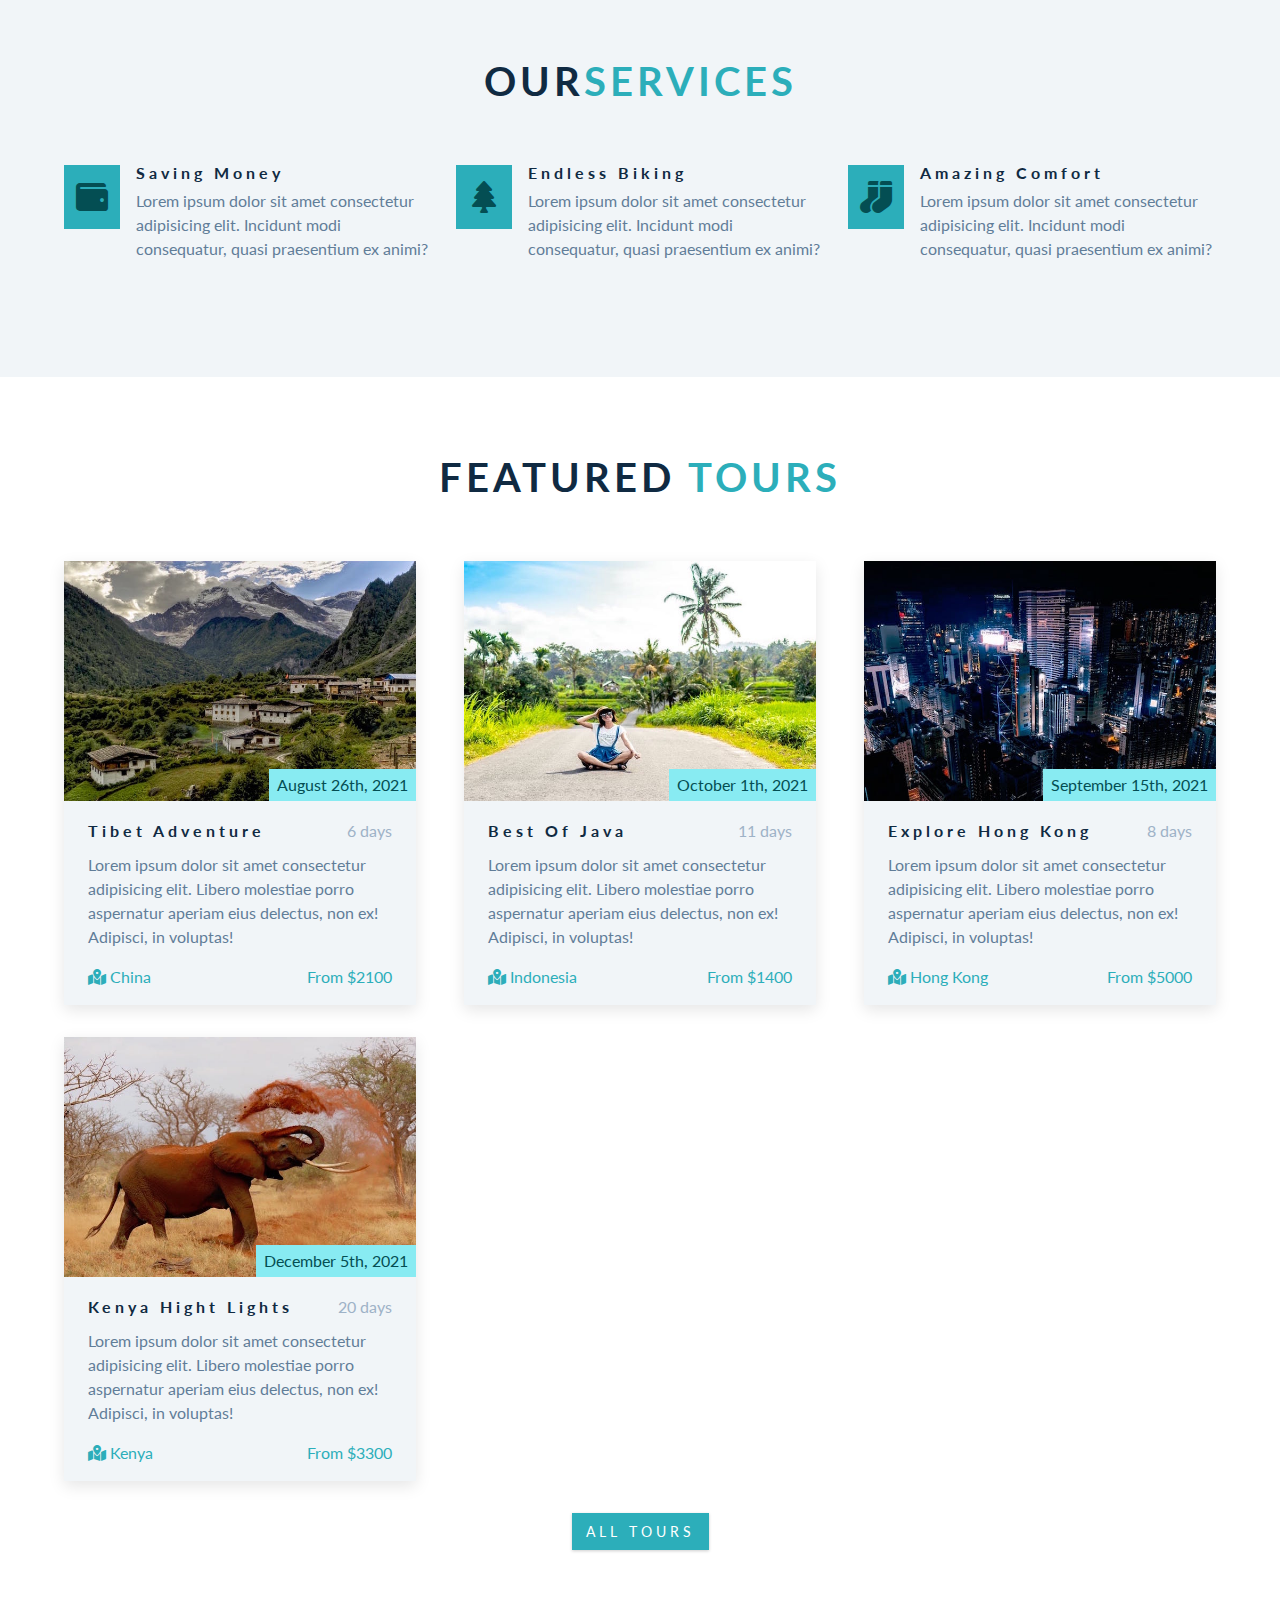
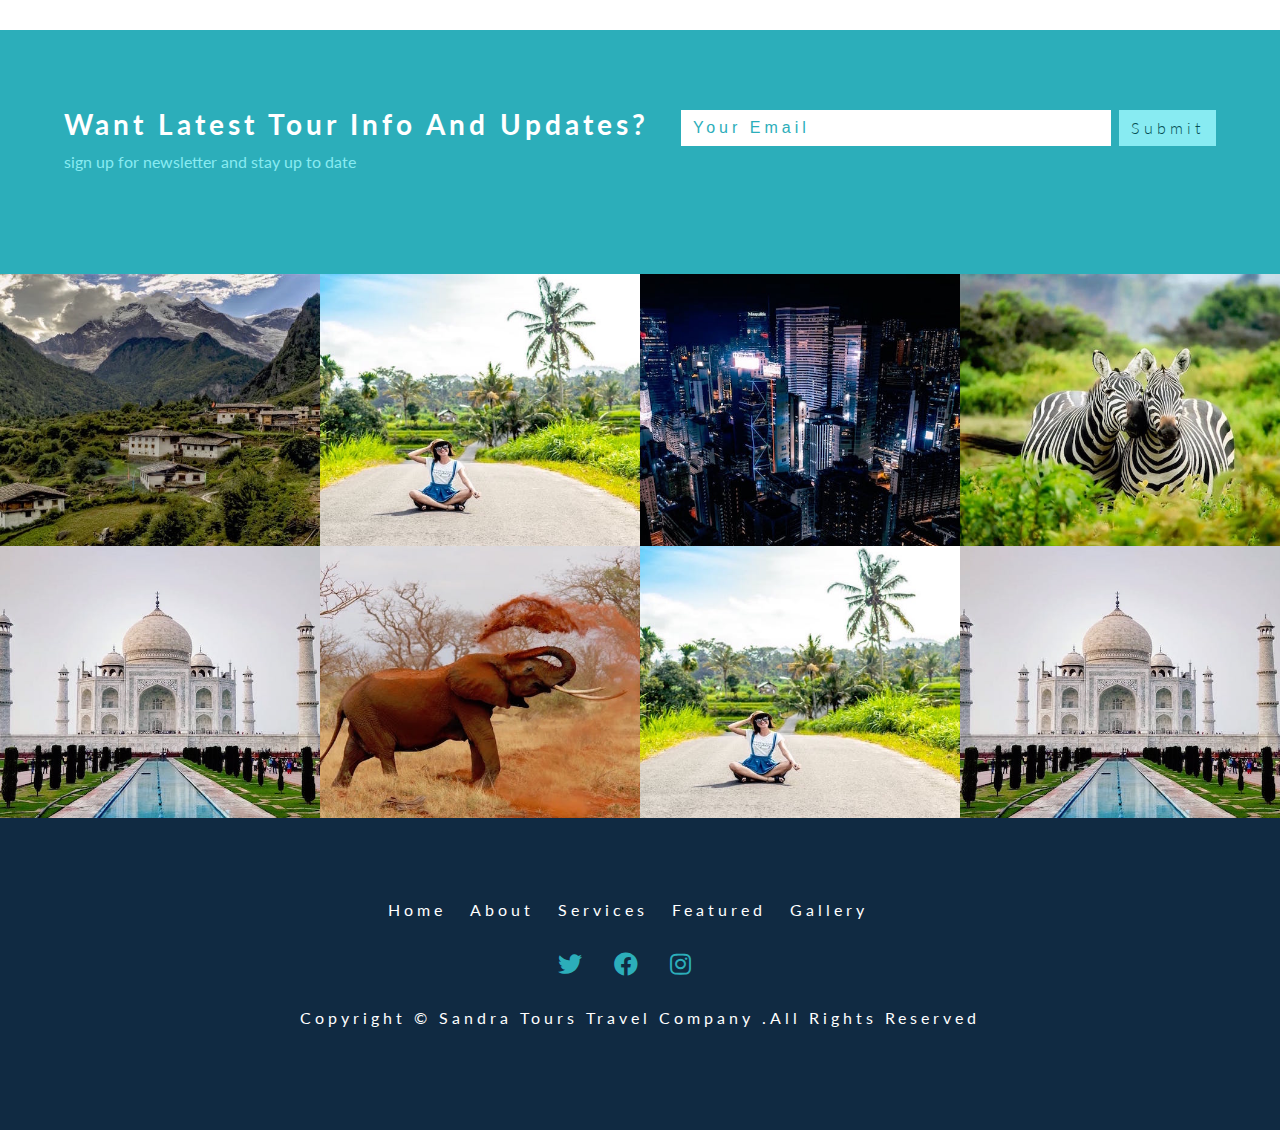
==== commit 299b8c6a: "footer stage is physically compeleted" ====
--- a/index.html
+++ b/index.html
@@ -406,11 +406,87 @@
         <!-- end of single item -->
       </div>
     </section>
-
-
     <!-- end of gallery  -->
 
     <!-- footer -->
+
+    <footer class="section footer">
+      <!-- footer links -->
+      <ul class="footer-links">
+        <!-- single link -->
+        <li>
+          <a href="#home" class="footer-link scroll-link">
+            home
+          </a>
+        </li>
+        <!-- end of single link -->
+
+        <!-- single link -->
+        <li>
+          <a href="#about" class="footer-link scroll-link">
+            about
+          </a>
+        </li>
+        <!-- end of single link -->
+
+        <!-- single link -->
+        <li>
+          <a href="#services" class="footer-link scroll-link">
+            services
+          </a>
+        </li>
+        <!-- end of single link -->
+
+        <!-- single link -->
+        <li>
+          <a href="#featured" class="footer-link scroll-link">
+            featured
+          </a>
+        </li>
+        <!-- end of single link -->
+
+        <!-- single link -->
+        <li>
+          <a href="#gallery" class="footer-link scroll-link">
+            gallery
+          </a>
+        </li>
+        <!-- end of single link -->
+      </ul>
+      <!-- end of footer links -->
+
+      <!-- footer icons -->
+      <ul class="footer-icons">
+        <!-- single icon -->
+        <li>
+          <a href="https://www.twitter.com" target="_blank" class="footer-icon">
+          <i class="fab fa-twitter"></i>
+          </a>
+        </li>
+        <!-- end of single icon -->
+
+        <!-- single icon -->
+        <li>
+          <a href="https://www.facebook.com" target="_blank" class="footer-icon">
+          <i class="fab fa-facebook"></i>
+          </a>
+        </li>
+        <!-- end of single icon -->
+
+        <!-- single icon -->
+        <li>
+          <a href="https://www.instagram.com" target="_blank" class="footer-icon">
+          <i class="fab fa-instagram"></i>
+          </a>
+        </li>
+        <!-- end of single icon -->
+      </ul>
+      <!-- end of footer icons -->
+      <p class="copyright">
+        copyright &copy; sandra tours travel company <span id="date"></span>.all rights reserved
+      </p>
+    </footer>
+    <!-- end of footer -->
 
     <!-- js -->
     <script src="./js/app.js"></script>
--- a/css/styles.css
+++ b/css/styles.css
@@ -316,6 +316,11 @@
 .service{
   text-align: center;
   margin-bottom: 3rem;
+  transition: var(--transition);
+}
+
+.service:hover{
+  box-shadow: 0 2px var(--clr-primary-6);
 }
 
 .service-icon{
@@ -596,8 +601,55 @@
       flex: 0 0 25%;
     }
   }
+
+
+
 /*
 =============== 
 Footer
 ===============
 */
+
+.footer{
+  background: var(--clr-grey-1);
+  text-align: center;
+  padding-right: 2rem;
+  padding-left: 2rem;
+}
+
+.footer-links, .footer-icons{
+  display: flex;
+  justify-content: center;
+  flex-wrap: wrap;
+  margin-bottom: 1.5rem;
+}
+
+.footer-link{
+  color: var(--clr-white);
+  text-transform: capitalize;
+  font-size: 1rem;
+  margin-right: 1.5rem;
+  letter-spacing: var(--spacing);
+  transition: var(--transition);
+}
+
+.footer-link:hover{
+  color: var(--clr-primary-5);
+}
+
+.footer-icon{
+  font-size: 1.5rem;
+  margin-right: 2rem;
+  color: var(--clr-primary-5);
+  transition: var(--transition);
+}
+
+.footer-icon:hover{
+  color: var(--clr-white);
+}
+
+.copyright{
+  text-transform: capitalize;
+  letter-spacing: var(--spacing);
+  color: var(--clr-white);
+}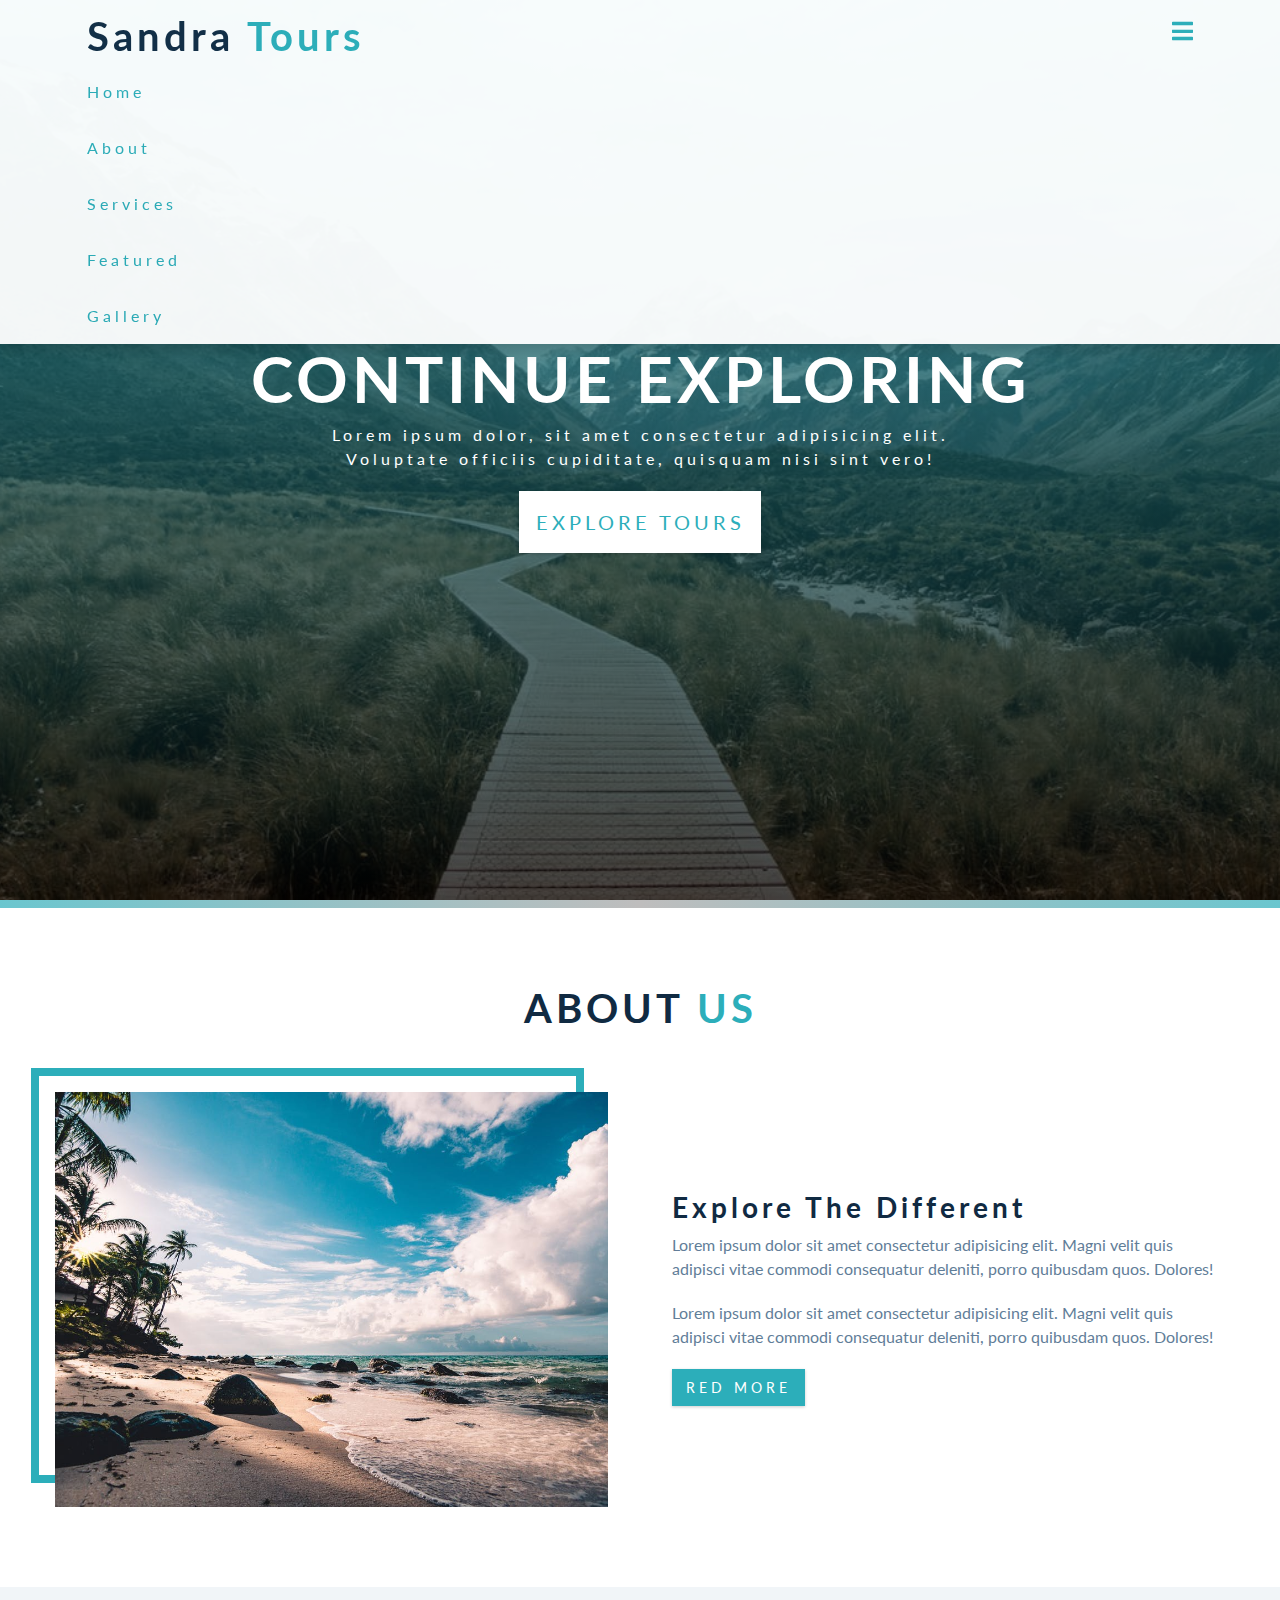
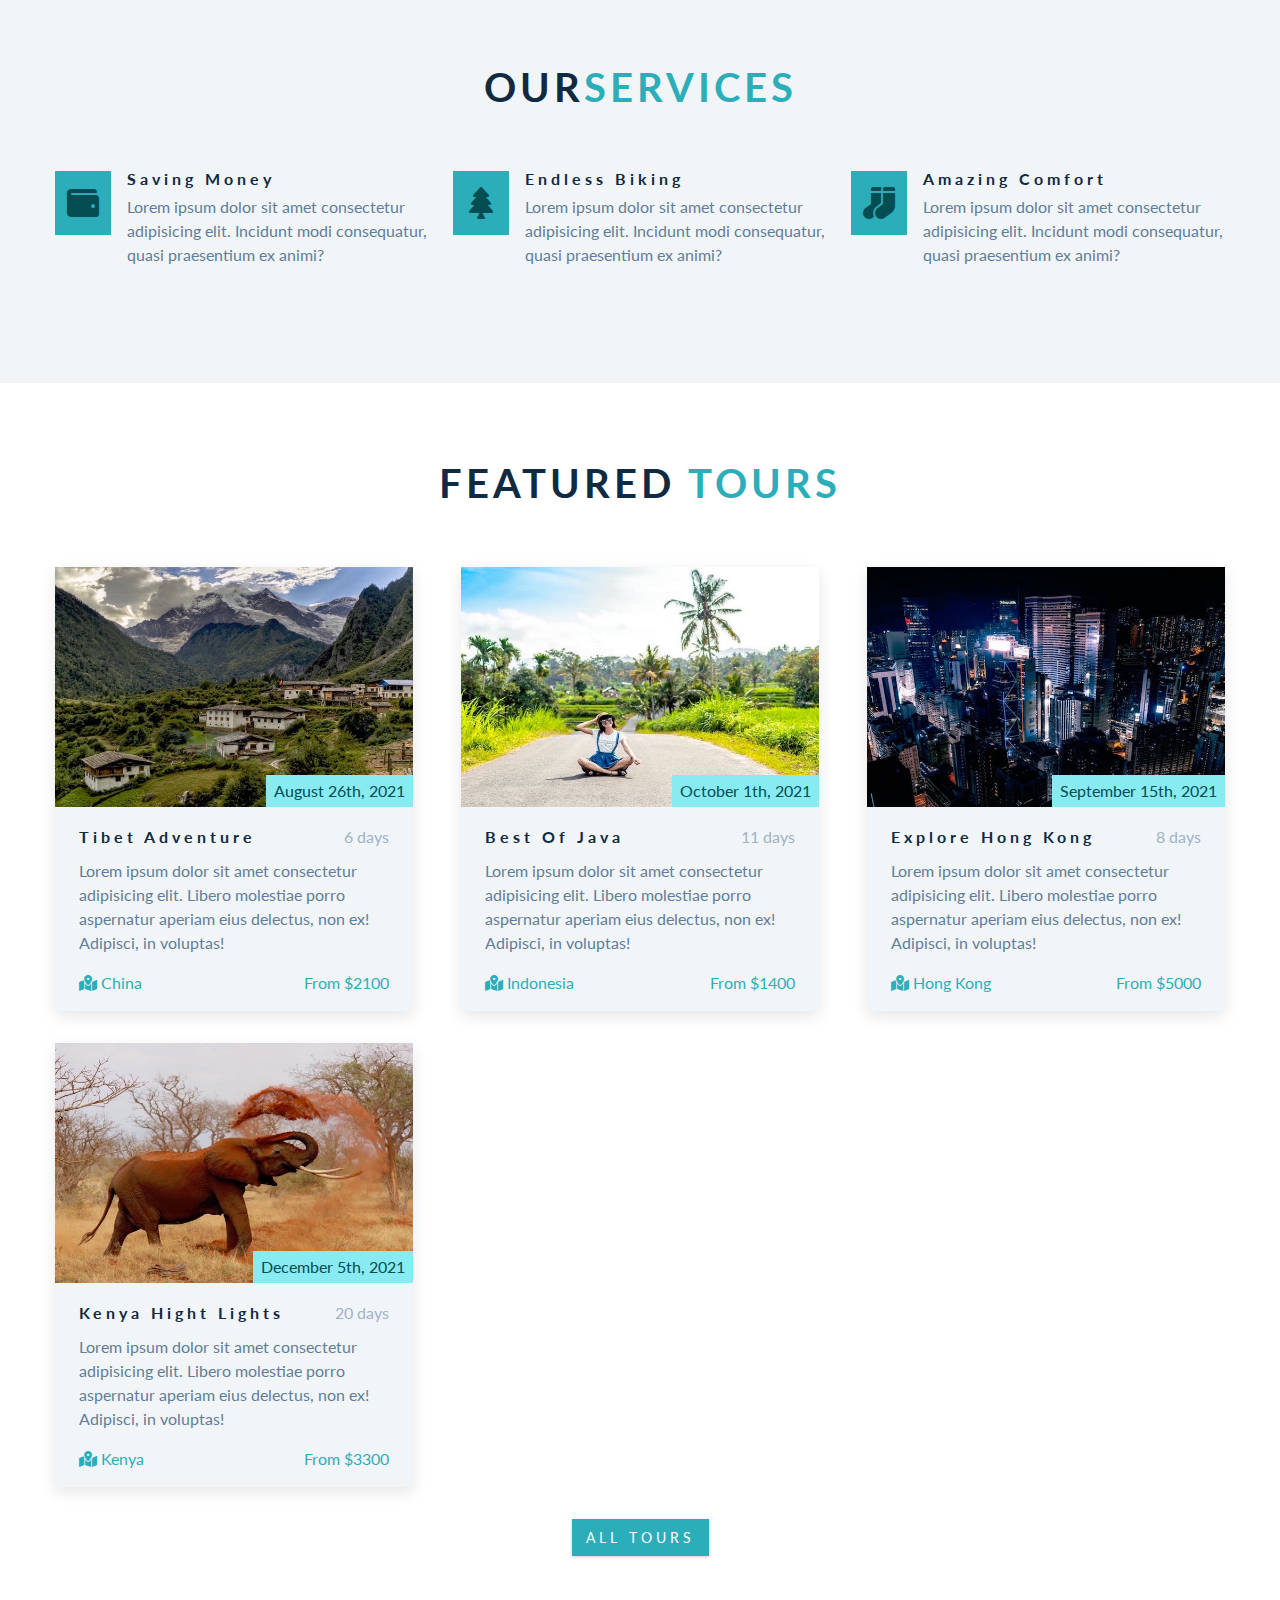
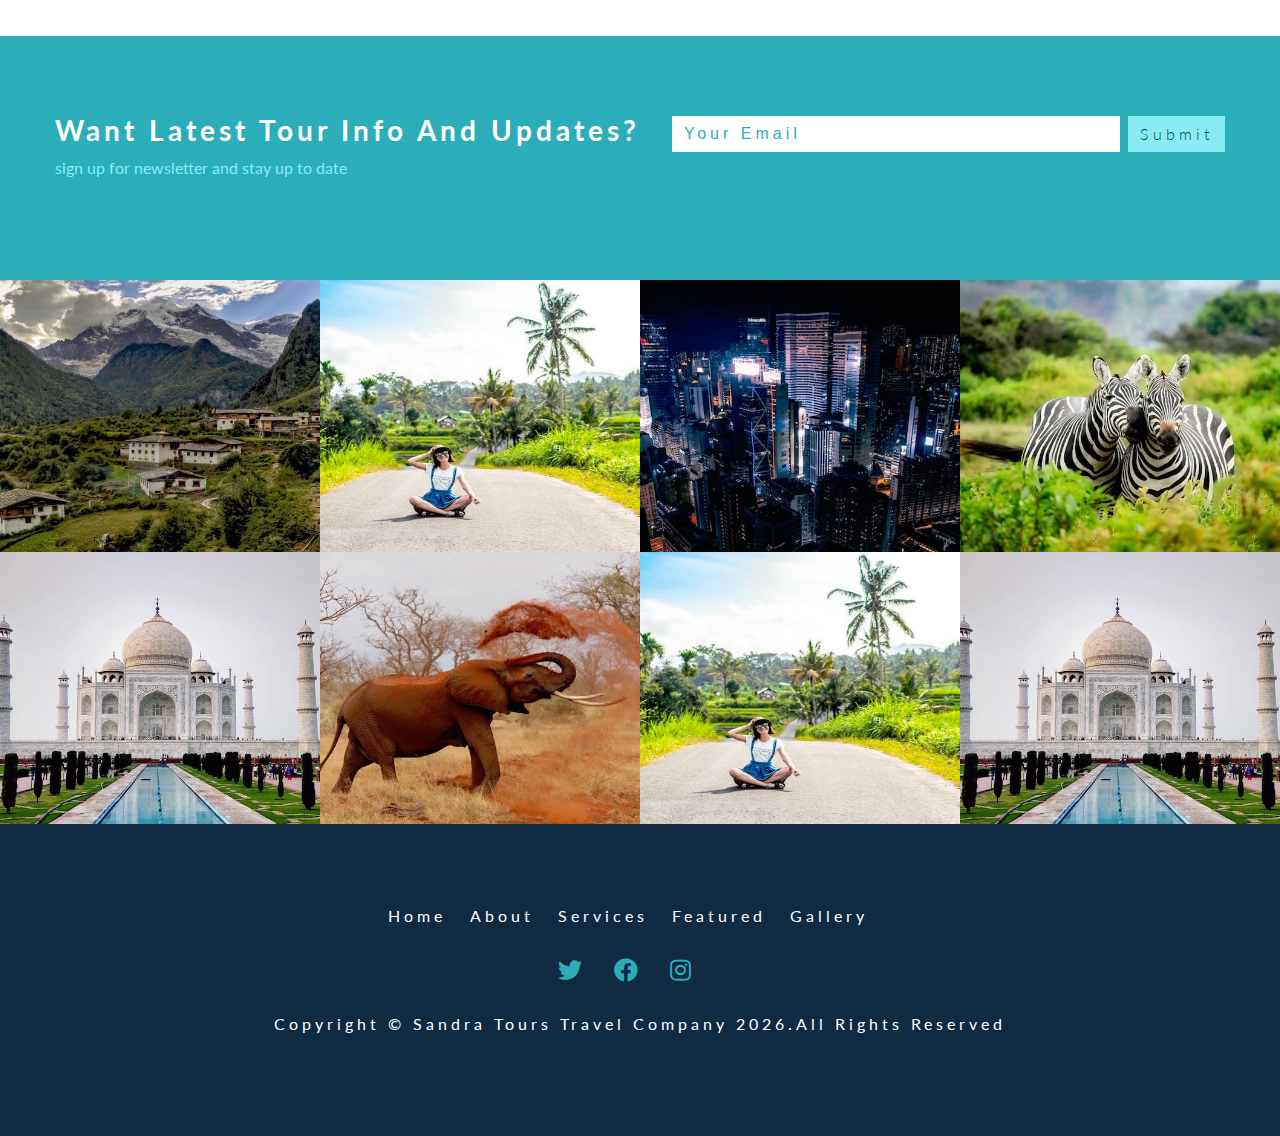
==== commit 603243a6: "all stages are pysically compeleted" ====
--- a/index.html
+++ b/index.html
@@ -20,6 +20,99 @@
     <!-- header  -->
     <header id="home">
       <!-- navbar -->
+      <nav class="navbar">
+        <div class="nav-center">
+          <!-- nav header -->
+          <div class="nav-header">
+            <div class="nav-title">
+              <h2 class="section-title nav-text">
+                sandra <span>tours</span>
+              </h2>
+            </div>
+
+            <button type="button" class="nav-toggle" id="nav-toggle">
+              <i class="fas fa-bars"></i>
+            </button>
+          </div>
+          <!-- end of nav header -->
+
+          <!-- nav links -->
+          <ul class="nav-links show-links" id="nav-links">
+          <!-- single link -->
+          <li>
+            <a href="#home" class="nav-link scroll-link">
+            home
+            </a>
+          </li>
+          <!-- end of single link -->
+
+          <!-- single link -->
+          <li>
+            <a href="#about" class="nav-link scroll-link">
+            about
+            </a>
+          </li>
+          <!-- end of single link -->
+
+          <!-- single link -->
+          <li>
+            <a href="#services" class="nav-link scroll-link">
+            services
+            </a>
+          </li>
+          <!-- end of single link -->
+
+          <!-- single link -->
+          <li>
+            <a href="#featured" class="nav-link scroll-link">
+            featured
+            </a>
+          </li>
+          <!-- end of single link -->
+
+          <!-- single link -->
+          <li>
+            <a href="#gallery" class="nav-link scroll-link">
+            gallery
+            </a>
+          </li>
+          <!-- end of single link -->
+          </ul>
+          <!-- end of nav links -->
+
+          <!-- nav icons -->
+          <ul class="nav-icons">
+            <!-- single icon -->
+            <li>
+              <a href="https://www.twitter.com" target="_blank" class="nav-icon">
+              <i class="fab fa-twitter"></i>
+              </a>
+            </li>
+            <!-- end of single icon -->
+
+            <!-- single icon -->
+            <li>
+              <a href="https://www.facebook.com" target="_blank" class="nav-icon">
+              <i class="fab fa-facebook"></i>
+              </a>
+            </li>
+            <!-- end of single icon -->
+
+            <!-- single icon -->
+            <li>
+              <a href="https://www.instagram.com" target="_blank" class="nav-icon">
+              <i class="fab fa-instagram"></i>
+              </a>
+            </li>
+            <!-- end of single icon -->
+          </ul>
+          <!-- end of nav icons -->
+
+        </div>
+      </nav>
+      <!-- end of navbar -->
+
+
 
       <!-- hero -->
       <div class="hero">
@@ -457,7 +550,7 @@
 
       <!-- footer icons -->
       <ul class="footer-icons">
-        <!-- single icon -->
+      <!-- single icon -->
         <li>
           <a href="https://www.twitter.com" target="_blank" class="footer-icon">
           <i class="fab fa-twitter"></i>
--- a/css/styles.css
+++ b/css/styles.css
@@ -179,15 +179,97 @@
 }
 
 @media screen and (min-width: 992px){
-  width: 95vw;
+  .section-center{
+    width: 95vw;
+  }
 }
 /*
 =============== 
 Navbar
 ===============
 */
-
-
+.navbar{
+  position: fixed;
+  top: 0;
+  left: 0;
+  width: 100%;
+  background: var(--clr-white);
+  opacity: 0.95;
+  box-shadow: var(--dark-shadow);
+  z-index: 2;
+}
+/* .nav-title{
+  position: relative;
+}
+
+.nav-text{
+  position: absolute;
+  left: 1.5rem;
+  
+  font-size: 1.5rem;
+} */
+
+.nav-center{
+  width: 100%;
+  max-width: 1170px;
+  margin: 0 auto;
+}
+
+.nav-header{
+  display: flex;
+  justify-content: space-between;
+  padding: 1rem 2rem;
+  height: 4rem;
+}
+
+.nav-toggle{
+  background: transparent;
+  border: transparent;
+  font-size: 1.5rem;
+  color: var(--clr-primary-5);
+  cursor: pointer;
+  transition: var(--transition);
+}
+
+.nav-toggle:hover{
+  transform: scale(1.2);
+}
+
+.nav-links{
+  height: 0;
+  overflow: hidden;
+  transition: var(--transition);
+  
+}
+
+/* 280px */
+.show-links{
+  height: 280px;
+}
+
+
+.nav-link{
+  display: block;
+  padding: 1rem 2rem;
+  text-transform: capitalize;
+  letter-spacing: var(--spacing);
+  transition: var(--transition);
+  color: var(--clr-primary-5);
+  cursor: pointer;
+  font-size: 1rem;
+}
+
+.nav-link:hover{
+  color: var(--clr-primary-1);
+  background: linear-gradient(to bottom,var(--clr-white),var(--clr-primary-9), var(--clr-white));
+  padding-left: 2.25rem;
+  border-left: 0.25rem solid var(--clr-grey-8);
+}
+
+
+.nav-icons{
+  display: none;
+}
 
 /*
 =============== 
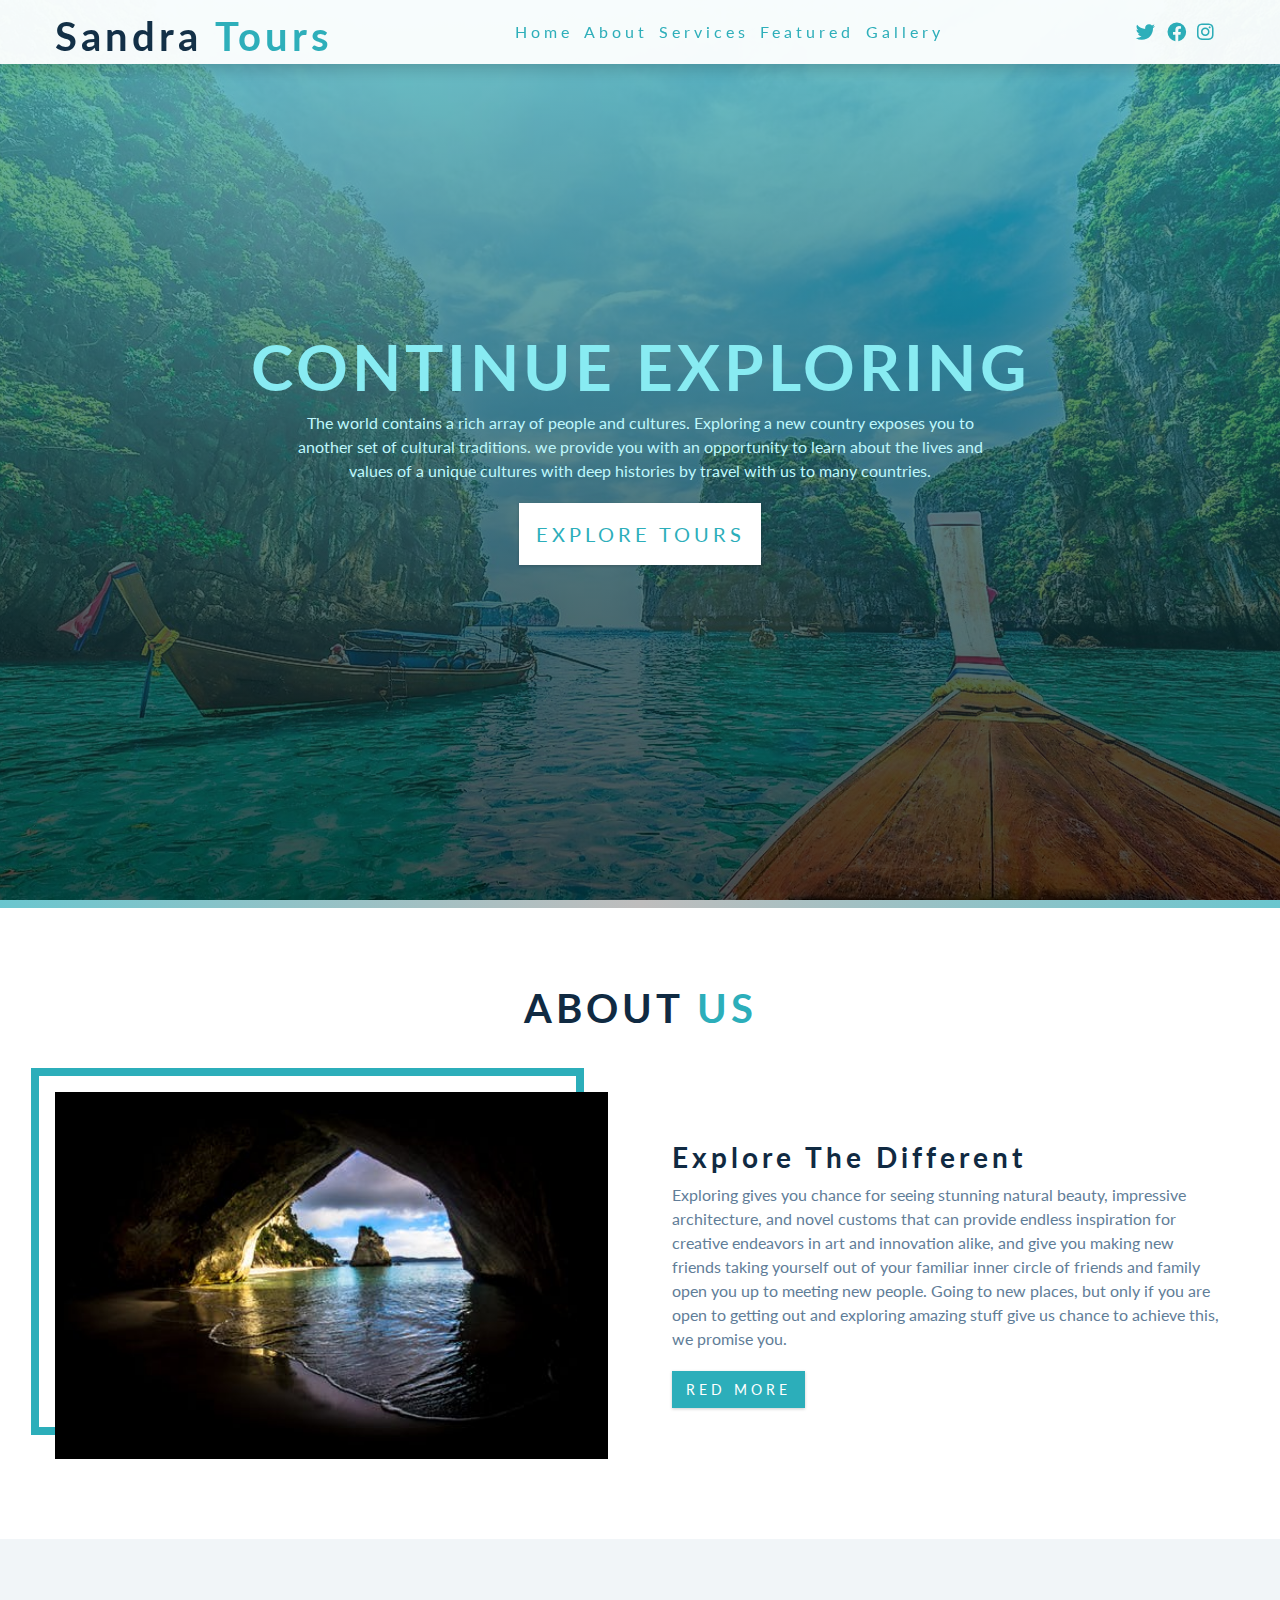
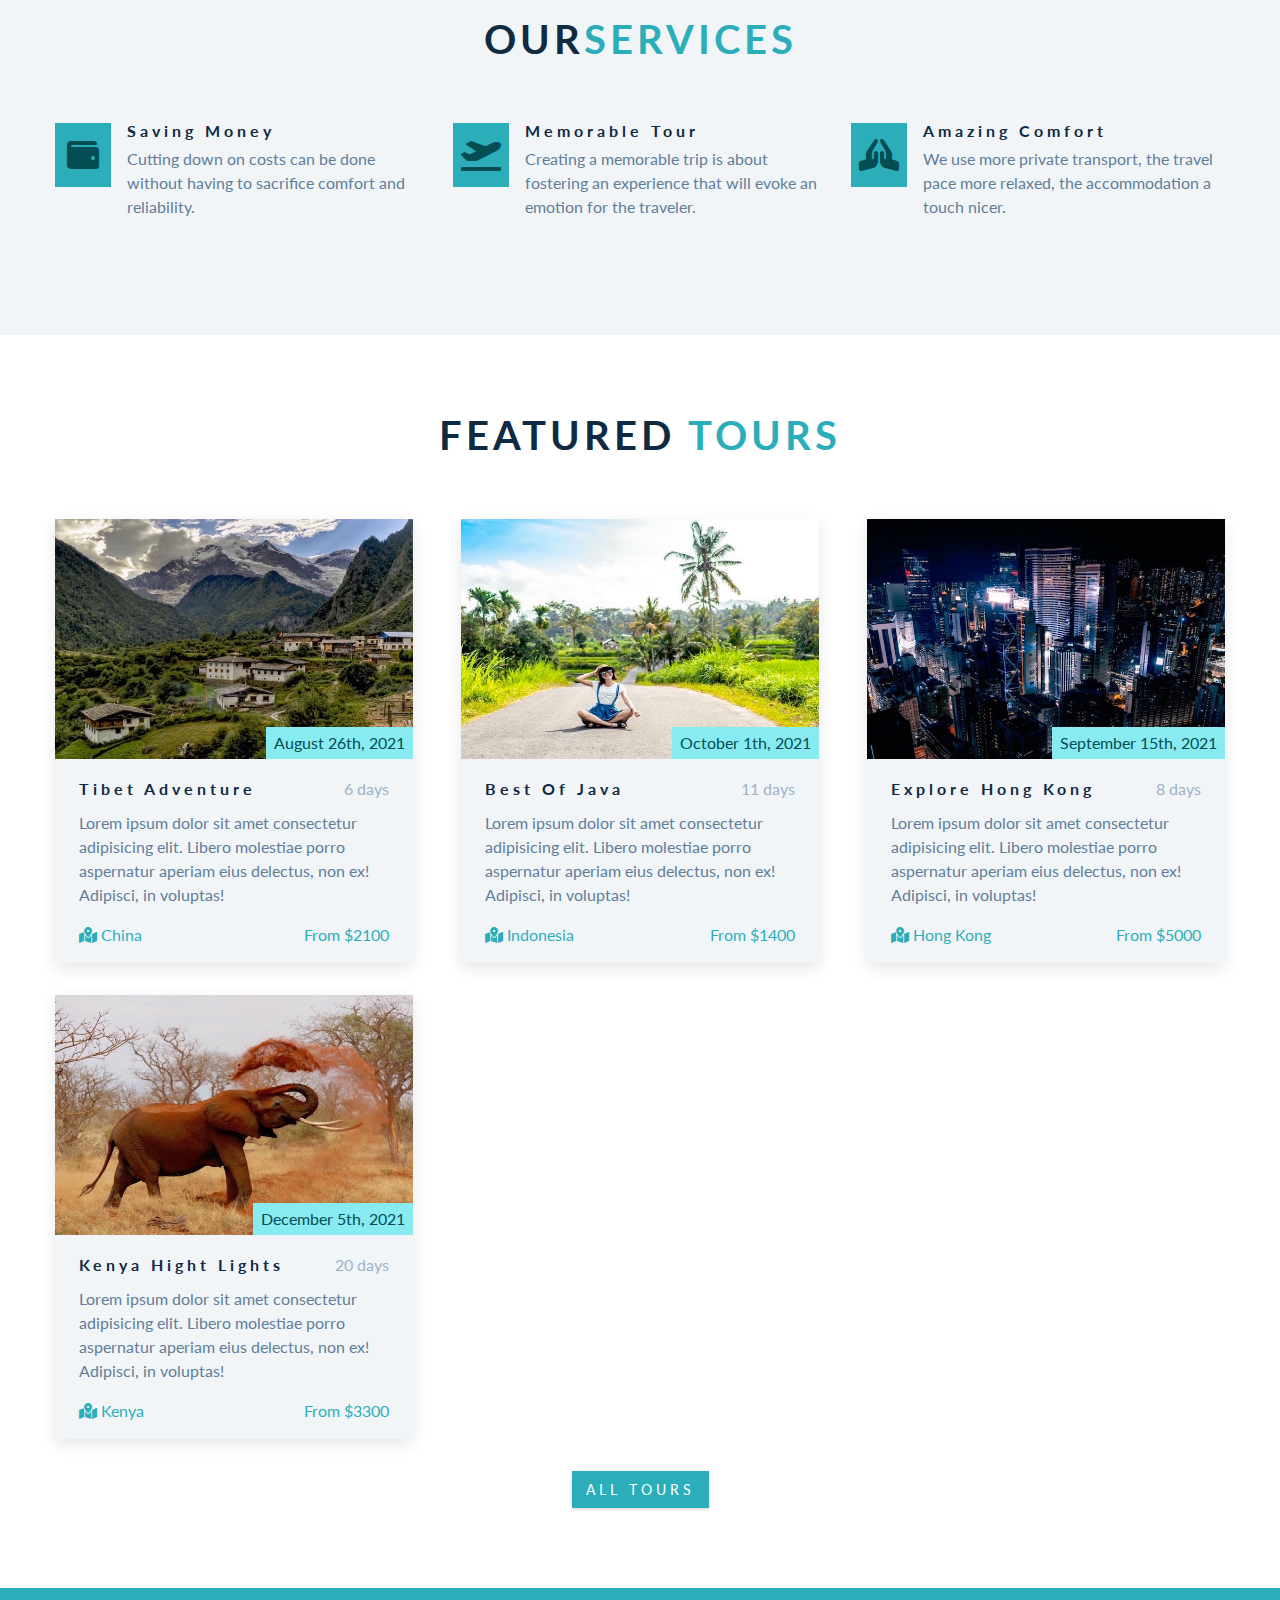
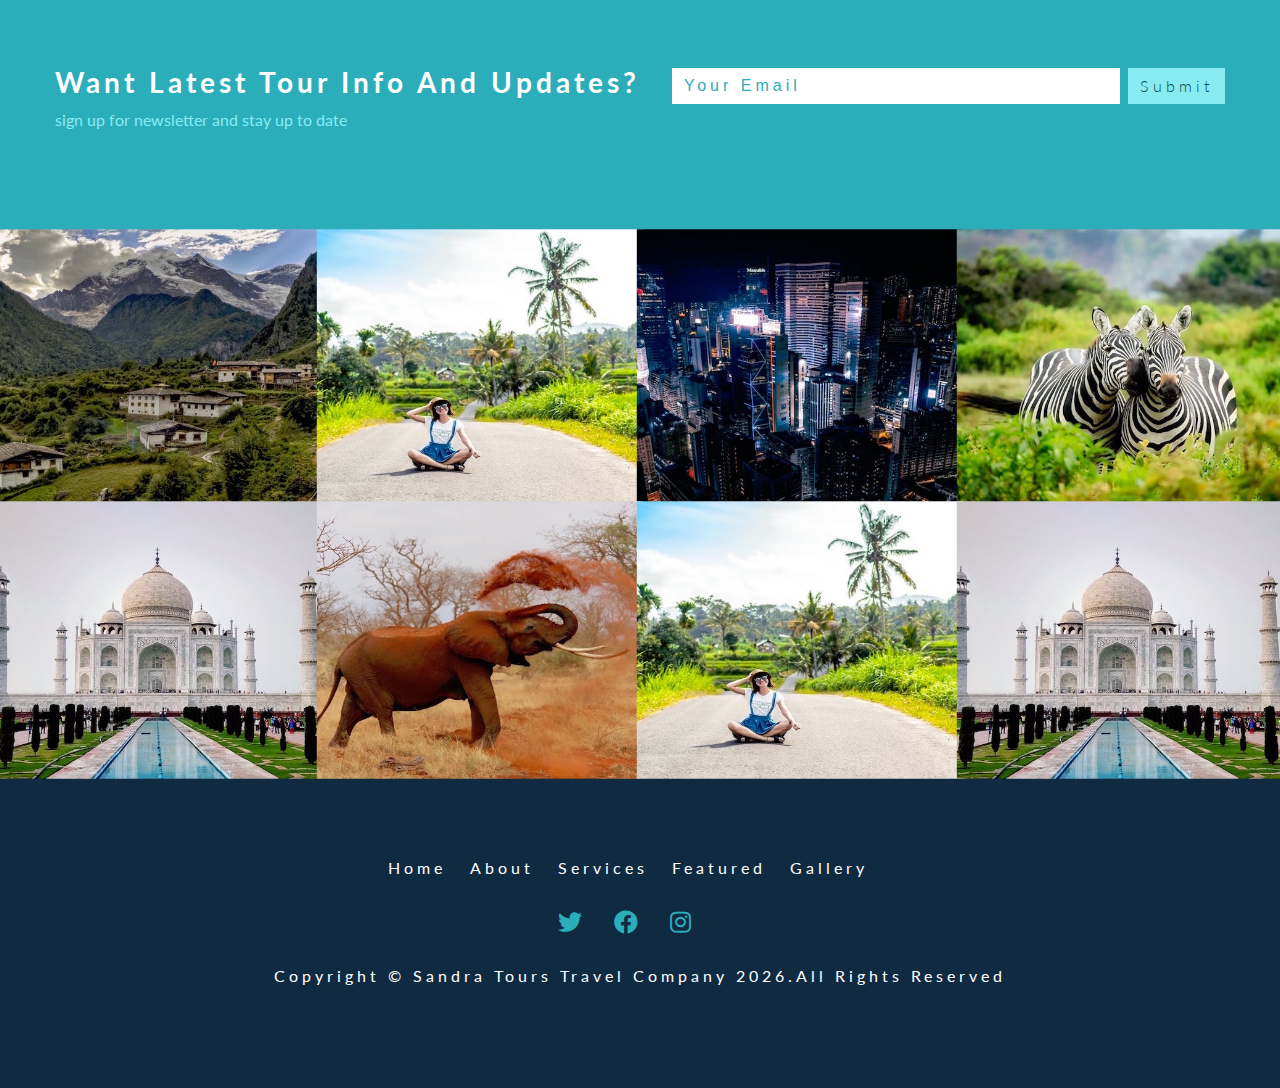
==== commit 06a4ecae: "Full Package For Sandra Tours Project" ====
--- a/index.html
+++ b/index.html
@@ -119,7 +119,7 @@
         <div class="hero-banner">
           <h1>continue exploring</h1>
           <p>
-            Lorem ipsum dolor, sit amet consectetur adipisicing elit. Voluptate officiis cupiditate, quisquam nisi sint vero!
+            The world contains a rich array of people and cultures. Exploring a new country exposes you to another set of cultural traditions. we provide you with an opportunity to learn about the lives and values of a unique cultures with deep histories by travel with us to many countries.
           </p>
           <a href="#featured" class="btn hero-btn scroll-link">
             explore tours
@@ -148,7 +148,7 @@
       <div class="section-center about-center">
         <!-- about img wrapper -->
         <article class="about-img">
-          <img src="./images/about.jpeg" alt="awesome beach" class="about-photo">
+          <img src="./images/About- Image.jpeg" alt="awesome beach" class="about-photo">
         </article>
         <!-- end of about img wrapper -->
 
@@ -156,13 +156,11 @@
         <article class="about-info">
           <h3>explore the different</h3>
           <p>
-            Lorem ipsum dolor sit amet consectetur adipisicing elit. Magni velit quis adipisci vitae commodi consequatur deleniti, porro quibusdam quos. Dolores!
+              Exploring gives you chance for seeing stunning natural beauty, impressive architecture, and novel customs that can provide endless inspiration for creative endeavors in art and innovation alike, and give you making new friends taking yourself out of your familiar inner circle of friends and family open you up to meeting new people. Going to new places, but only if you are open to getting out and exploring amazing stuff give us chance to achieve this, we promise you.
           </p>
 
-          <p>
-            Lorem ipsum dolor sit amet consectetur adipisicing elit. Magni velit quis adipisci vitae commodi consequatur deleniti, porro quibusdam quos. Dolores!
-          </p>
-          <a href="#" class="btn">red more</a>
+
+          <a href="#featured" class="btn scroll-link">red more</a>
           
         </article>
         <!-- end of about info -->
@@ -193,7 +191,7 @@
           <div class="service-info">
             <h4 class="service-title">saving money</h4>
             <p class="service-text">
-              Lorem ipsum dolor sit amet consectetur adipisicing elit. Incidunt modi consequatur, quasi praesentium ex animi?
+              Cutting down on costs can be done without having to sacrifice comfort and reliability. 
             </p>
           </div>
         </article> 
@@ -202,13 +200,13 @@
         <!-- single service -->
         <article class="service">
           <span class="service-icon">
-            <i class="fas fa-tree fa-fw"></i>
+            <i class="fas fa-plane-departure"></i>
           </span>
 
           <div class="service-info">
-            <h4 class="service-title">endless biking</h4>
+            <h4 class="service-title"> Memorable tour</h4>
             <p class="service-text">
-              Lorem ipsum dolor sit amet consectetur adipisicing elit. Incidunt modi consequatur, quasi praesentium ex animi?
+              Creating a memorable trip is about fostering an experience that will evoke an emotion for the traveler.
             </p>
           </div>
         </article> 
@@ -217,13 +215,13 @@
         <!-- single service -->
         <article class="service">
           <span class="service-icon">
-            <i class="fas fa-socks fa-fw"></i>
+            <i class="fas fa-praying-hands"></i>
           </span>
 
           <div class="service-info">
             <h4 class="service-title">amazing comfort</h4>
             <p class="service-text">
-              Lorem ipsum dolor sit amet consectetur adipisicing elit. Incidunt modi consequatur, quasi praesentium ex animi?
+              We use more private transport, the travel pace more relaxed, the accommodation a touch nicer. 
             </p>
           </div>
         </article> 
@@ -320,7 +318,7 @@
               september 15th, 2021</p>
           </div>
           <!-- end of tour-img -->
-
+ 
           <!-- tour-info -->
           <div class="tour-info">
             <div class="tour-title">
--- a/css/styles.css
+++ b/css/styles.css
@@ -190,7 +190,7 @@
 */
 .navbar{
   position: fixed;
-  top: 0;
+  top: 0; 
   left: 0;
   width: 100%;
   background: var(--clr-white);
@@ -263,12 +263,67 @@
   color: var(--clr-primary-1);
   background: linear-gradient(to bottom,var(--clr-white),var(--clr-primary-9), var(--clr-white));
   padding-left: 2.25rem;
-  border-left: 0.25rem solid var(--clr-grey-8);
 }
 
 
 .nav-icons{
   display: none;
+}
+
+@media screen and (min-width:992px){
+  /* hidden toggle button */
+
+  .nav-bar{
+    padding: 1rem 2rem;
+  }
+
+  .nav-toggle{
+    display: none;
+  }
+
+  .nav-center{
+    display: flex;
+    justify-content: space-between;
+    align-items: center;
+    /* optional */
+    flex-wrap: wrap;
+  }
+
+  .nav-links{
+    height: auto;
+    display: flex;
+  }
+
+  .nav-header{
+    padding: 1rem 0;
+  }
+
+  .nav-link{
+    padding: 0 0;
+    margin-right: 0.7rem;
+  }
+
+  .nav-link:hover{
+    padding: 0;
+    color: var(--clr-primary-2);
+    background: transparent;
+  }
+
+  .nav-icons{
+    display: flex;
+  }
+
+  .nav-icon{
+    margin-right: 0.7rem;
+    color: var(--clr-primary-5);
+    font-size: 1.2rem;
+    transition: var(--transition);
+
+  }
+
+  .nav-icon:hover{
+    color: var(--clr-primary-8);
+  }
 }
 
 /*
@@ -287,7 +342,7 @@
 
 .hero-banner{
   text-align: center;
-  color: var(--clr-white);
+  color: var(--clr-primary-8);
 }
 
 .hero-banner h1{
@@ -298,8 +353,8 @@
   max-width: 35rem;
   margin-left: auto;
   margin-right: auto;
-  color: var(--clr-white);
-  letter-spacing: var(--spacing);
+  color: var(--clr-primary-9);
+  /* letter-spacing: var(--spacing); */
 }
 
 .hero-btn{
@@ -317,7 +372,7 @@
 
 @media screen and (min-width:768px){
   .hero{
-    background: linear-gradient(rgba(44,174,186,0.7), rgba(0, 0, 0, 0.7)) ,url('../images/main.jpeg') center/cover no-repeat;
+    background: linear-gradient(rgba(44,174,186,0.7), rgba(0, 0, 0, 0.7)) ,url('../images/landing image.jpg') center/cover no-repeat;
   }
 
   .hero-banner{
@@ -656,10 +711,12 @@
     height: 17rem;
     object-fit: cover;
     transition: var(--transition);
+    transform: scale(1.02);
   }
 
   .gallery-img-container:hover .gallery-img{
     opacity: 0.5;
+    transform: scale(1.00);
   }
 
   .gallery-img-container:hover .gallery-icon{
